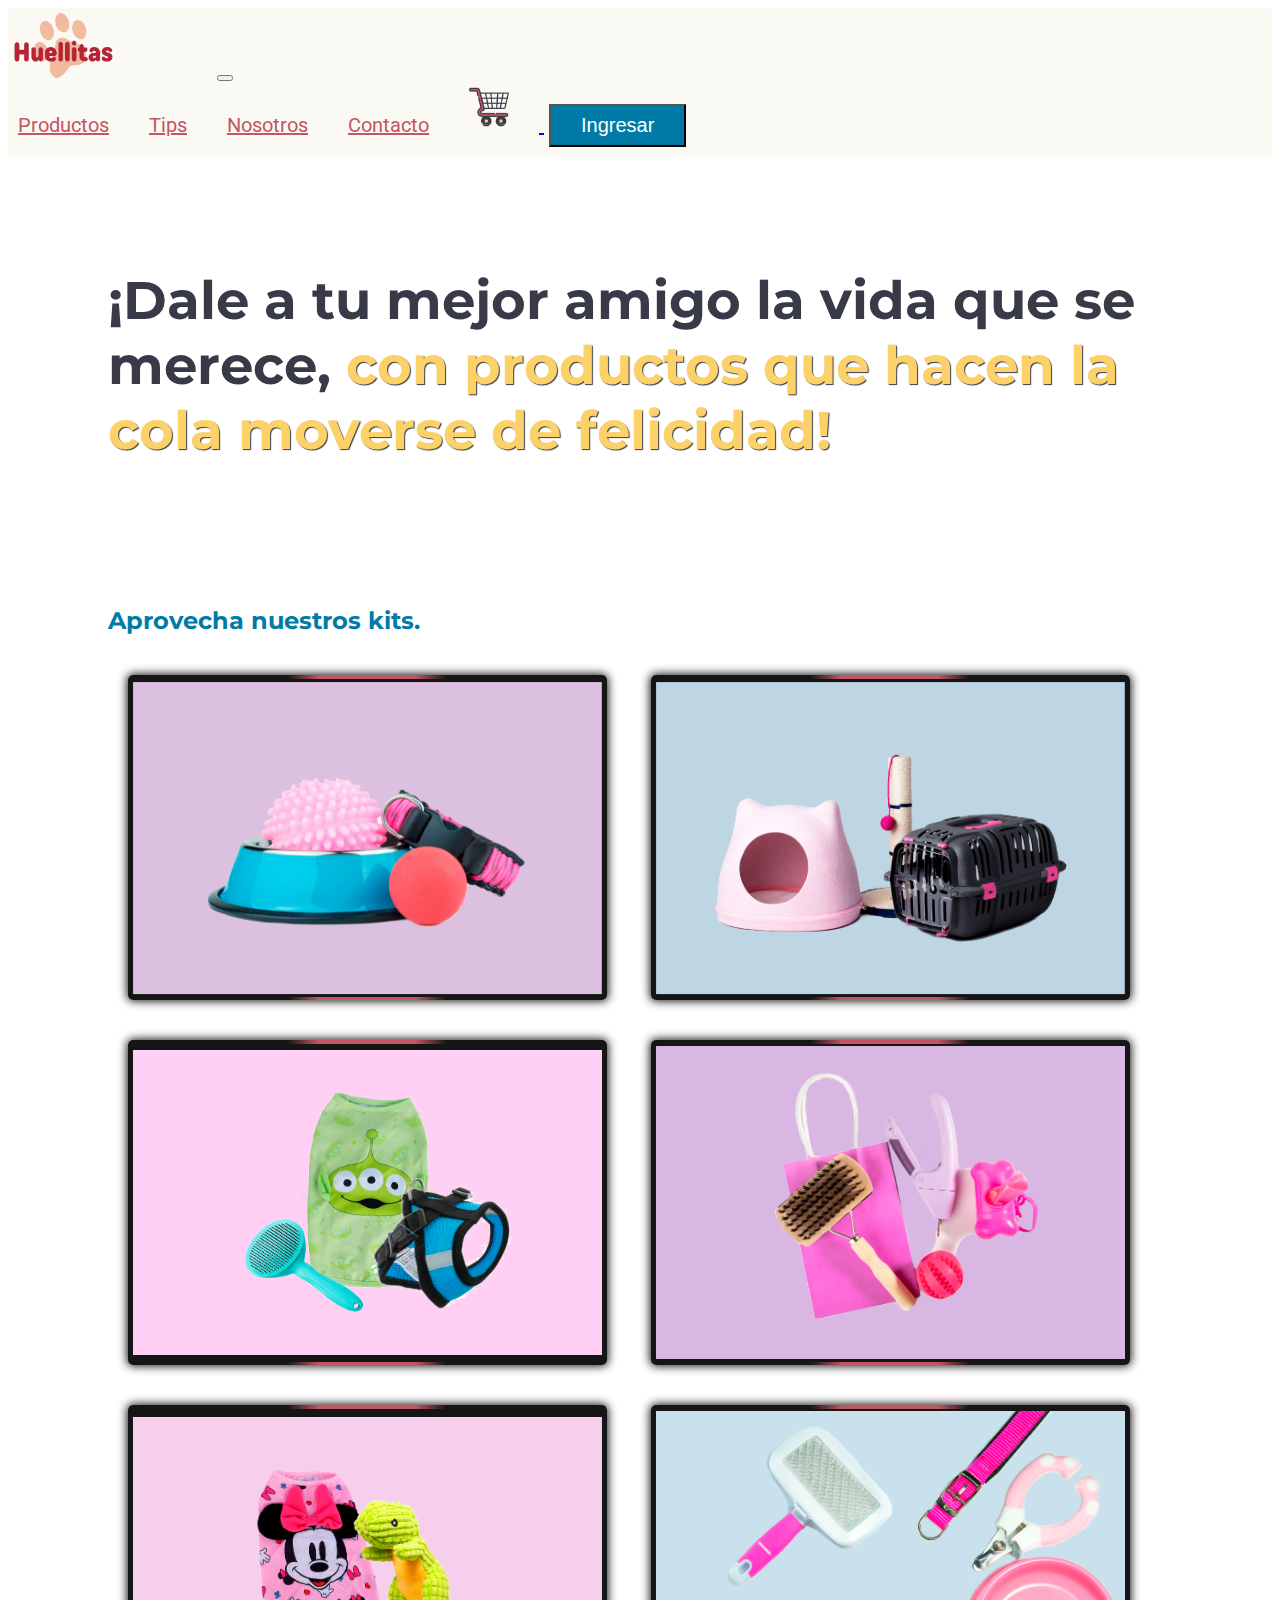
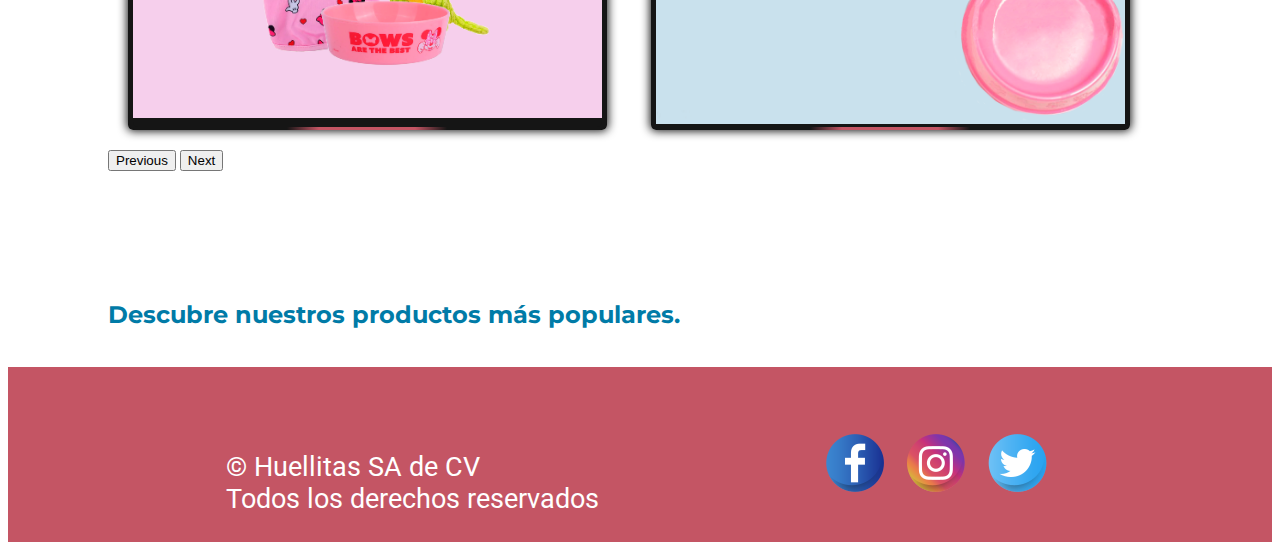
==== index.html @ bb764311 "Merge branch 'develop' of github.com:balcaraza/Huellitas-PI into develop" ====
<!DOCTYPE html>
<html lang="en">
  <head>
    <!--Meta general -->
    <meta charset="UTF-8" />
    <meta name="viewport" content="width=device-width, initial-scale=1.0" />
    <!--Fuentes Generales -->
    <link rel="preconnect" href="https://fonts.googleapis.com" />
    <link rel="preconnect" href="https://fonts.gstatic.com" crossorigin />
    <link href="https://fonts.googleapis.com/css2?family=Roboto&display=swap" rel="stylesheet" />
    <link rel="preconnect" href="https://fonts.googleapis.com" />
    <link rel="preconnect" href="https://fonts.gstatic.com" crossorigin />
    <link
      href="https://fonts.googleapis.com/css2?family=Montserrat:ital,wght@0,100..900;1,100..900&family=Roboto:wght@400;700;900&display=swap"
      rel="stylesheet"
    />
    <!--Estilos generales-->
    <link rel="stylesheet" href="css/styles.css" />   
    <link rel="stylesheet" href="css/principal.css" />   

    <!--Bootstrap-->
    <link
      href="https://cdn.jsdelivr.net/npm/bootstrap@5.3.2/dist/css/bootstrap.min.css"
      rel="stylesheet"
      integrity="sha384-T3c6CoIi6uLrA9TneNEoa7RxnatzjcDSCmG1MXxSR1GAsXEV/Dwwykc2MPK8M2HN"
      crossorigin="anonymous"
    />
    <!--Recursos Especificos-->
    <link rel="shortcut icon" href="./src/img/huellitasIcon.png" type="image/x-icon">

    <title>Home</title>
  </head>
  <body>
    <nav class="navbar navbar-expand-xl">
      <div class="container">
        <a href="index.html"><img src="src/img/LogoHuellitas.png" alt="Logo Huellitas" /></a>
        <!--Imagen del logo de la pagina web Huellitas-->

        <!-- Boton para que el menu sea desplegable al momento de ser responsiva, entre 320px(Mobile) a 768px(Tablet) -->
        <button
          class="navbar-toggler navbar-toggler-menu"
          type="button"
          data-bs-toggle="collapse"
          data-bs-target="#navbarNavAltMarkup"
          aria-controls="navbarNavAltMarkup"
          aria-expanded="false"
          aria-label="Toggle navigation"
        >
          <span class="navbar-toggler-icon"></span>
        </button>
        <div class="collapse navbar-collapse" id="navbarNavAltMarkup">
          <div class="navbar-nav">
            <a class="nav-link" href="catalogo.html" >Productos</a>
            <a class="nav-link" href="tipsRapidos.html" >Tips</a>
            <a class="nav-link" href="acercaNosotros.html" >Nosotros</a>
            <a class="nav-link" href="contacto.html">Contacto</a>
            <a href="compra.html" >
              <img class="nav-img" src="src/img/CarritoCompras.png" alt="Carrito Compras" />
              <!--Imagen carrito de compras-->
            </a>
            <!--Boton para ingresar a la cuenta del usuario-->
            <a href="registro.html"  rel="noopener noreferrer">
              <button type="button" class="btn btn-lg btn-c" >Ingresar</button>
            </a>
          </div>
        </div>
      </div>
    </nav>
     <main>
    <div class="espacio">
      <h2 class="encabezado negro">¡Dale a tu mejor amigo la vida que se merece, <span class="amarillo">con productos que hacen la cola moverse de felicidad!</span></h2>
    </div>
      <h5 class="azul">Aprovecha nuestros kits.</h5>
   
    <div id="carouselExampleFade" class="carousel slide carousel-fade">
      <div class="carousel-inner">
        <div class="carousel-item active text-center">
          <div class="cardKit">
            <div class="contenido">
              <div class="back">
                <div class="back-content">
                  <img src="src/img/Kits/kits01.png" alt="...">
                </div>
              </div>
              <div class="front">
                <div class="img">     <!-- Para los circulos flotantes -->
                  <div class="circle"></div>
                  <div class="circle" id="right"></div>
                  <div class="circle" id="bottom"></div>
                </div>
                <div class="front-content">
                  <small class="badge">Kit PetPaseador</small>
                  <div class="description">
                    <div class="title">                     
                      <p class="title">
                        <strong>Contiene:</strong>
                        <ol style="text-align: left;">
                          <li>Sartén para comida o agua.</li>
                          <li>Correa rosa.</li>
                          <li>Dos Pelotas.</li>
                        </ol>
                        <strong>$200</strong>
                        <img class="botonKit" src="src/img/CarritoCompras.png" width="25px" height="20px" alt="..." style="float: right;">
                        <img class="botonKit" src="src/img/corazon button.png" width="20px" height="20px" alt="..." style="float: right;">
                    </div>              
                  </div>
                </div>
              </div>
            </div>
          </div>
          <div class="cardKit">
            <div class="contenido">
              <div class="back">
                <div class="back-content">
                  <img src="src/img/Kits/kits02.png" alt="...">
                </div>
              </div>
              <div class="front">
                <div class="img">     <!-- Para los circulos flotantes -->
                  <div class="circle"></div>
                  <div class="circle" id="right"></div>
                  <div class="circle" id="bottom"></div>
                </div>
                <div class="front-content">
                  <small class="badge">Kit PrimerMichi</small>
                  <div class="description">
                    <div class="title">                     
                      <p class="title">
                        <strong>Contiene:</strong>
                        <ol style="text-align: left;">
                          <li>Arenero.</li>
                          <li>Rascador.</li>
                          <li>Jaula transportadora (Kennel).</li>
                        </ol>
                        <strong>$350</strong>
                        <img class="botonKit" src="src/img/CarritoCompras.png" width="25px" height="20px" alt="..." style="float: right;">
                        <img class="botonKit" src="src/img/corazon button.png" width="20px" height="20px" alt="..." style="float: right;">
                    </div>              
                  </div>
                </div>
              </div>
            </div>
          </div>
        </div>
        <div class="carousel-item text-center">
          <div class="cardKit">
            <div class="contenido">
              <div class="back">
                <div class="back-content">
                  <img src="src/img/Kits/kits03.png" alt="...">
                </div>
              </div>
              <div class="front">
                <div class="img">     <!-- Para los circulos flotantes -->
                  <div class="circle"></div>
                  <div class="circle" id="right"></div>
                  <div class="circle" id="bottom"></div>
                </div>
                <div class="front-content">
                  <small class="badge">Kit Fashion</small>
                  <div class="description">
                    <div class="title"> 
                        <strong>Contiene:</strong>
                        <ol style="text-align: left;">
                          <li>Un suéter de Toy Story.</li>
                          <li>Una pechera.</li>
                          <li>Un cepillo.</li>
                        </ol>
                        <strong>$150</strong>
                        <img  class="botonKit" src="src/img/CarritoCompras.png"  width="25px" height="20px" alt="..." style="float: right;">
                        <img  class="botonKit"src="src/img/corazon button.png" width="20px" height="20px" alt="..." style="float: right;">
                    </div>              
                  </div>
                </div>
              </div>
            </div>
          </div>
          <div class="cardKit">
            <div class="contenido">
              <div class="back">
                <div class="back-content">
                  <img src="src/img/Kits/kits04.png" alt="...">
                </div>
              </div>
              <div class="front">
                <div class="img">     <!-- Para los circulos flotantes -->
                  <div class="circle"></div>
                  <div class="circle" id="right"></div>
                  <div class="circle" id="bottom"></div>
                </div>
                <div class="front-content">
                  <small class="badge">Kit PetCare</small>
                  <div class="description">
                    <div class="title"> 
                        <strong>Contiene:</strong>
                        <ol style="text-align: left;">
                          <li>Cepillo.</li>
                          <li>Corta garras.</li>
                          <li>Pelota.</li>
                          <li>Bolsas.</li>
                        </ol>
                        <strong>$250</strong>
                        <img  class="botonKit" src="src/img/CarritoCompras.png"  width="25px" height="20px" alt="..." style="float: right;">
                        <img  class="botonKit"src="src/img/corazon button.png" width="20px" height="20px" alt="..." style="float: right;">
                    </div>              
                  </div>
                </div>
              </div>
            </div>
          </div>
        </div>
        <div class="carousel-item text-center">
          <div class="cardKit">
            <div class="contenido">
              <div class="back">
                <div class="back-content">
                  <img src="src/img/Kits/kits05.png" alt="...">
                </div>
              </div>
              <div class="front">
                <div class="img">     <!-- Para los circulos flotantes -->
                  <div class="circle"></div>
                  <div class="circle" id="right"></div>
                  <div class="circle" id="bottom"></div>
                </div>
                <div class="front-content">
                  <small class="badge">Kit PetCute</small>
                  <div class="description">
                    <div class="title"> 
                        <strong>Contiene:</strong>
                        <ol style="text-align: left;">
                          <li>Sartén para comida o agua.</li>
                          <li>Suéter rosa de Mimi.</li>
                          <li>Peluche de dinosaurio.</li>
                        </ol>
                        <strong>$150</strong>
                        <img  class="botonKit" src="src/img/CarritoCompras.png"  width="25px" height="20px" alt="..." style="float: right;">
                        <img  class="botonKit"src="src/img/corazon button.png" width="20px" height="20px" alt="..." style="float: right;">
                    </div>              
                  </div>
                </div>
              </div>
            </div>
          </div>
          <div class="cardKit">
            <div class="contenido">
              <div class="back">
                <div class="back-content">
                  <img src="src/img/Kits/kits06.png" alt="...">
                </div>
              </div>
              <div class="front">
                <div class="img">     <!-- Para los circulos flotantes -->
                  <div class="circle"></div>
                  <div class="circle" id="right"></div>
                  <div class="circle" id="bottom"></div>
                </div>
                <div class="front-content">
                  <small class="badge">Kit Pink</small>
                  <div class="description">
                    <div class="title"> 
                        <strong>Contiene:</strong>
                        <ol style="text-align: left;">
                          <li>Cepillo.</li>
                          <li>Correa rosa.</li>
                          <li>Sartén para comida o agua.</li>
                          <li>Corta garras.</li>
                        </ol>
                        <strong>$250</strong>
                        <img  class="botonKit" src="src/img/CarritoCompras.png"  width="25px" height="20px" alt="..." style="float: right;">
                        <img  class="botonKit"src="src/img/corazon button.png" width="20px" height="20px" alt="..." style="float: right;">
                    </div>              
                  </div>
                </div>
              </div>
            </div>
          </div>
        </div>
      </div>
      <button class="carousel-control-prev" type="button" data-bs-target="#carouselExampleFade" data-bs-slide="prev">
        <span class="carousel-control-prev-icon" aria-hidden="true" style="background-image: url(/src/img/flechaIzq.png)"></span>
        <span class="visually-hidden" >Previous</span>
      </button>
      <button class="carousel-control-next" type="button" data-bs-target="#carouselExampleFade" data-bs-slide="next">
        <span class="carousel-control-next-icon" aria-hidden="true" style="background-image: url(/src/img/flechaDer.png)"></span>
        <span class="visually-hidden">Next</span>
      </button>
    </div>
    
    <h5 class="azul"> <br/>Descubre nuestros productos más populares.</h5>
   
    </main class="container">
    <!--footer-->
    <br>
    <footer>
        <div class="col-md-4 d-flex align-items-center mt-10" ><!--resolucion-->
          <p style="color: white;"> <br/> © Huellitas SA de CV <br/>
          Todos los derechos reservados <br/></p>
        </div>
        <div class="col-md-4 d-flex justify-content-space" id="foterImags">
          <a href="#"><img src="src/img/facebook.png" alt="facebook" /></a>
          <a href="#"><img src="src/img/instagram.png" alt="instagram" /></a>
          <a href="#"><img src="src/img/twitter.png" alt="twitter" /></a>
        </div>
    </footer>
    <!--footer-->
    <!--Script bootstrap-->
    <script
      src="https://cdn.jsdelivr.net/npm/bootstrap@5.3.2/dist/js/bootstrap.bundle.min.js"
      integrity="sha384-C6RzsynM9kWDrMNeT87bh95OGNyZPhcTNXj1NW7RuBCsyN/o0jlpcV8Qyq46cDfL"
      crossorigin="anonymous"
    ></script>
    <!--Script Custom-->
    <!-- <script src="js/main.js"></script> -->
  </body>
</html>
---- css/styles.css ----
/*navbar general*/
nav{  
    padding: 10px ;
    background-color: #fAf9f3;
}
/*navbar con enlace a otras paginas*/
.navbar-nav, .nav-link {
    margin-right: 55px; /* Márgenes a la derecha de cada enlace */
    color: #C45564;
    font-size: 20px;
    font-family: 'Roboto', sans-serif;
    
}
/*navbar con imagen del logo de Huellitas*/
nav img{
    margin-right: 150px;
    height: 75px;
    width: 115px;
}
/*navbar imagen del carrito de compras*/
.nav-img{
    margin-right: 55px;
    height: 50px;
    width: 50px;
}
/*navbar imagen del carrito de compras para hacerlo interactivo con el mouse*/
.nav-img:hover{
    transform: scale(1.1);
    /* cursor: url("../src/img/pataNegro2.png"), auto; */
}
/*Cambio de color del button o de mi boton*/
.navbar .btn-c, .carousel .linkedin{
    background-color: #007BA7 ;
    color: white;
    padding: 10px 40px;
}
/* Agrega un estilo al botón cuando el mouse está sobre él */
.navbar .btn-c:hover, .carousel .linkedin:hover{
    background-color: #007BA7;
    opacity: 0.7;
    color: white;
    transform: scale(1.1);
    /* cursor: url("../src/img/pataNegro2.png"), auto; */
}
/*Clases para encabezados y textos*/
.encabezado{
    font-family: "Montserrat", sans-serif;
    font-style: normal;
    font-weight: 700;
    font-optical-sizing: auto;
    font-size: 40pt;
    margin-top: 56px
}
.titular{
    font-family: 'Roboto',sans-serif;
    font-style: normal;
    font-weight: bold;
    font-optical-sizing: auto;
}
.parrafo{
    font-family: "Roboto",sans-serif;
    font-style: normal;
    font-weight: 400;
    font-optical-sizing: auto;
}
/*Colores para encabezados y textos*/
.amarillo{
    display:inline;
    color: #FCD168;
    Text-shadow: 0.5px 0.5px 1px #383B47;
    /* padding-top: 20px;
    margin-top: 10px; */
    /* color:#FCD168;
    text-shadow: 0.5px 0.5px 1px #383B47 ;
    display:inline; */

}
.negro{
    color:#383B47;
    margin-top: 10px;
    display: inline-block;
}
.espacio, h5{
    margin-top: 20px;
    margin-bottom: 20px;
    padding-top: 80px;
}

.linkedin{
    margin: 5px;
}

/* Estilos específicos para Laptop L (máximo ancho de 1440px) */
@media (max-width: 1440px) {
    /*navbar con imagen del logo de Huellitas*/
    nav img {
        margin-right: 200px;
        height: 65px;
        width: 100px;
    }
    /*navbar con enlace a otras paginas*/
    .navbar-nav .nav-link {
        margin: 5px;
        margin-right: 55px;
        font-size: 20px; 
    }
    /*navbar general*/
    nav {
        padding: 5px;
    }
    /*navbar imagen del carrito de compras*/
    .nav-img{
        margin: 5px;
        margin-right: 55px;  
        height: 40px;
        width: 40px; 
    }
    /* Boton ingresar de mi navbar */
    .navbar .btn-c{
        margin: 5px;
        padding: 8px 30px;
        font-size: 20px;
    }

}
@media (max-width: 1400px) {
    /*navbar con imagen del logo de Huellitas*/
    nav img {
        margin-right: 100px;
        height: 65px;
        width: 100px;
    }
    /*navbar con enlace a otras paginas*/
    .navbar-nav .nav-link {
        margin: 5px;
        margin-right: 30px;
        font-size: 20px; 
    }
    /*navbar general*/
    nav {
        padding: 5px;
    }
    /*navbar imagen del carrito de compras*/
    .nav-img{
        margin: 5px;
        margin-right: 30px;  
        height: 40px;
        width: 40px; 
    }
    /* Boton ingresar de mi navbar */
    .navbar .btn-c{
        margin: 5px;
        padding: 8px 30px;
        font-size: 20px;
    }

}
/* Estilos específicos para Laptop (máximo ancho de 1024px) */
@media (max-width: 1024px) {
    /*navbar con imagen del logo de Huellitas*/
    nav img {
        margin-right: 55px;
        height: 65px;
        width: 100px;
    }
    /*navbar con enlace a otras paginas*/
    .navbar-nav .nav-link {
        margin-right: 30px;
        font-size: 18px; 
    }
    /*navbar general*/
    nav {
        padding: 10px;
    }
    /*navbar imagen del carrito de compras*/
    .nav-img{
        margin: 5px;
        margin-right: 35px;
        height: 32px;
        width: 32px;   
    }
    /* Boton ingresar de mi navbar */
    .navbar .btn-c{
        margin: 5px;
        padding: 5px 30px;
        font-size: 18px;
    }

}


/*estilos especificos para el footer*/
/*
body{
    display:grid;
    min-height: 100vh;una parte de viewport equivalente a 100(pantalla)
    grid-template-rows: auto 1fr auto;tamaño de linea 
    de los rows 1 fraccion, con relacion a las demas
    margin-top: 50px; alto
  } */

footer{
    padding-top: 25px;
    align-items: center;
    display: flex;
    flex-wrap: wrap;/*aplilamiento*/
    justify-content: space-evenly;/*separa el contenido*/
    width: 100%;/*ancho 100 del dispositivo*/
    background-color:#C45564; 
    font-family: 'Roboto', sans-serif;
    font-size: 20pt;  
    justify-content: space-evenly;/*especifico para los div del footer*/
    /*position: fixed;*/
    /* bottom: 0;*/
}
footer .d-flex img{/*separacion entre imagenes*/
    margin: 5px;
}
---- css/principal.css ----
main {
    /* margenes para desktop */
    padding-left: 100px;
    padding-right: 100px;
}
/*Titulo y subtitulo */
/* .amarillo{
    color: #FCD168;
    text-align: center;
    Text-shadow: 0.5px 0.5px 1px #383B47;
    
}
.negro{
    color: #383B47;
    text-align: center;
} */

.azul{
    font-family: "Montserrat", sans-serif;
    font-weight: bold;
    color: #007BA7;
    text-align: left;
    font-size: 24px; 
}
/*Tarjetas y carrusel de kits*/

.cardKit {
    /* Cambia a bloque para que se muestren verticalmente */
    display: inline-flex;
    margin: 20px;
    overflow: visible;
    width: 45%;
    height: 325px;
  }
  
  .contenido{
    width: 100%;
    height: 100%;
    transform-style: preserve-3d;
    transition: transform 300ms;
    box-shadow: 0px 0px 10px 1px #000000ee;
    border-radius: 5px;
  }
  .front, .back {
    background-color: #151515;
    position: absolute;
    width: 100%;
    height: 100%;
    backface-visibility: hidden;
    -webkit-backface-visibility: hidden;
    border-radius: 5px;
    overflow: hidden;
  }
  
  .back {
    width: 100%;
    height: 100%;
    justify-content: center;
    display: flex;
    align-items: center;
    overflow: hidden;
  }
  .back img {
    max-width: 100%;
    max-height: 100%;
    display: block;
    margin: auto; /* Esto es opcional, para centrar la imagen */
    z-index: 1;
  }
  .back::before {
    position: absolute;
    content: ' ';
    display: block;
    width: 160px;
    height: 160%;
    background: linear-gradient(90deg, transparent,  #C45564, #C45564, #C45564, #C45564, transparent);
    animation: rotation_481 5000ms infinite linear;
  }
  
  .back-content {
    position: absolute;
    width: 98%;
    height: 98%;
    background-color: #151515;
    border-radius: 5px;
    color: white;
    display: flex;
    flex-direction: column;
    justify-content: center;
    align-items: center;
    gap: 30px;
  }
  
  .cardKit:hover .contenido {
    transform: rotateY(180deg);
  }
  
  @keyframes rotation_481 {
    0% {
      transform: rotateZ(0deg);
    }
  
    0% {
      transform: rotateZ(360deg);
    }
  }
  
  .front {
    transform: rotateY(180deg);
    color: white;
  }
  
  .front .front-content {
    position: absolute;
    width: 100%;
    height: 100%;
    padding: 10px;
    display: flex;
    flex-direction: column;
    justify-content: space-between;
  }
  
  .front-content .badge {
    background-color: #00000055;
    font-family: "Montserrat", sans-serif;
    font-size: 20px;
    padding: 2px 10px;
    border-radius: 10px;
    backdrop-filter: blur(2px);
    width: fit-content;
  }
  
  .description {
    box-shadow: 0px 0px 10px 5px #f5009755;
    width: 100%;
    padding: 10px;
    background-color: #00000055;
    backdrop-filter: blur(5px);
    border-radius: 5px;
  }
  
  .title strong  {
    font-size: 11px;
    max-width: 100%;
    font-family: 'Roboto',sans-serif;
    font-size: 20px;
    display: flex;
  
  }
  
  .title li {
    font-family: 'Roboto',sans-serif;
    font-size: 18px;
    
  }
  .front .img {
    position: absolute;
    width: 100%;
    height: 100%;
    object-fit: cover;
    object-position: center;
  }
  
  .circle {
    width: 90px;
    height: 90px;
    border-radius: 50%;
    background-color: #c5386e;
    position: relative;
    filter: blur(15px);
    animation: floating 2600ms infinite linear;
  }
  
  #bottom {
    background-color: #66fff7;
    left: calc(80% - 75px); 
    top: calc(50% - 75px);
    width: 150px;
    height: 150px;
    animation-delay: -800ms;
  }
  
  #right {
    background-color: #b922ff;
    left: 160px;
    top: -80px;
    width: 30px;
    height: 30px;
    animation-delay: -1800ms;
  }
  
  @keyframes floating {
    0% {
      transform: translateY(0px);
    }
  
    50% {
      transform: translateY(100px);
    }
  
    100% {
      transform: translateY(0px);
    }
  }
  


/* Card de catálogo - Cambiar el tamaño de toda la card */
.card{
    margin: 15px;
    width: 15rem; /*Tamaño de mi card*/
    transition: transform 0.3s ease-in-out;
}
.img-carrito{
    width: 25px;
    margin-bottom: 10px;
    flex-direction: row;
    
}
/* Card - Boton para agregar a favoritos */
.button-favorite{
    border:#383B47;
    background-color: transparent;
    font-size: 25px;
    padding-left: 15px;
}
/* Card - Cambiar la posicion del precio */
.card-precio{
    text-align: right;
    margin-top: auto;
    font-family: "Montserrat", sans-serif;
    font-weight: bold;   
}
/* Card - Modificar todo lo que se encuentre dentro de la card */
.card-body {
    display: flex;
    flex-direction: column;
    padding: 15px;
    font-family: "Montserrat", sans-serif;
}


.tarjetas{
    display:flex;
    justify-content: space-evenly;
}
/*Vista de dispositivos mas pequeños de 768px*/
@media (max-width: 768px) {
    /* margenes para dispositivos móviles */
    main {
        padding-left: 20px;
        padding-right: 20px;
    }
  .negro,.amarillo{
    font-size: 30px;  
  }
  /*Diseño de carrusel y cards de kits para cel*/
  .cardKit {
    display: inline-flex;
    margin: 20px;
    overflow: visible;
    width: 80%;
    height: 200px;
  }
  .title strong {
    font-family: 'Roboto',sans-serif;
    font-size: 14px;
    
  }
  .title li {
    font-family: 'Roboto',sans-serif;
    font-size: 12px;
    
  }
  .front-content .badge{
    font-size: 16px;
  }
 .botonKit{
    width: 15px;
    height: 15px;
 }
}
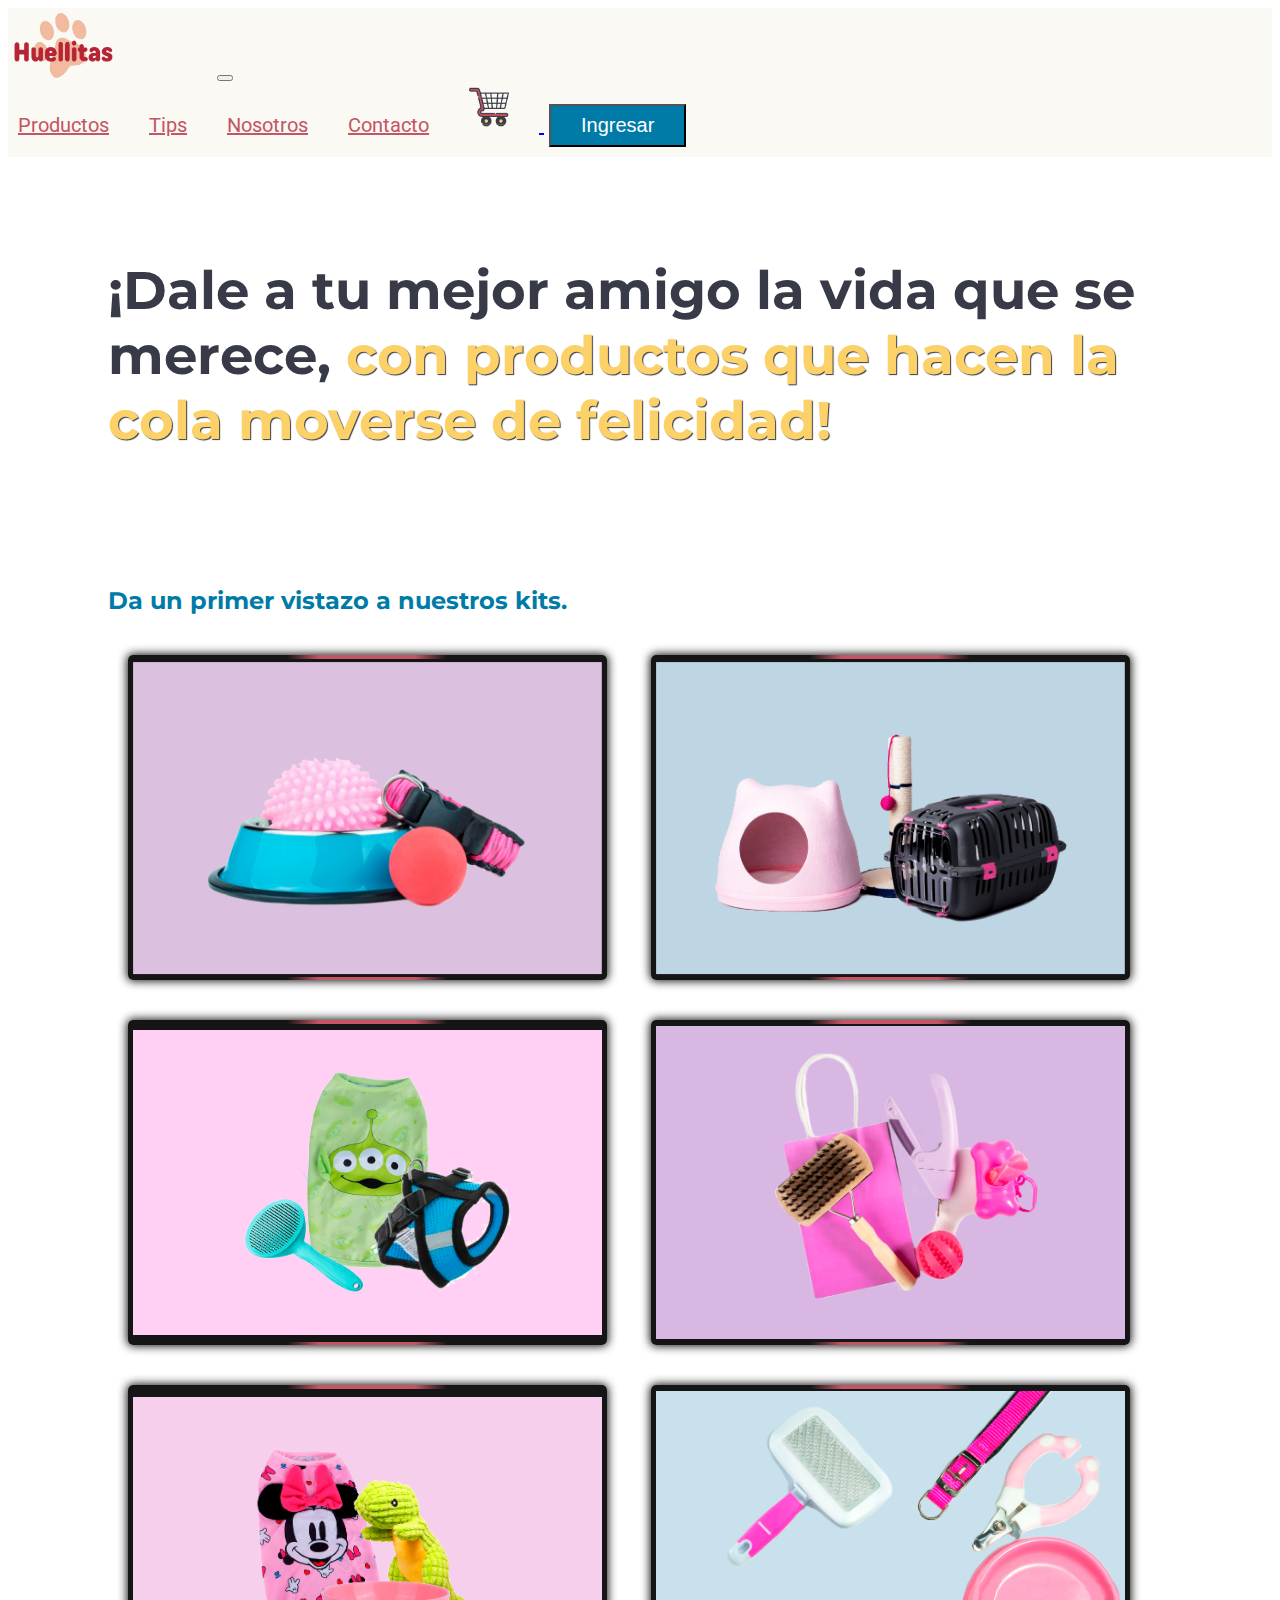
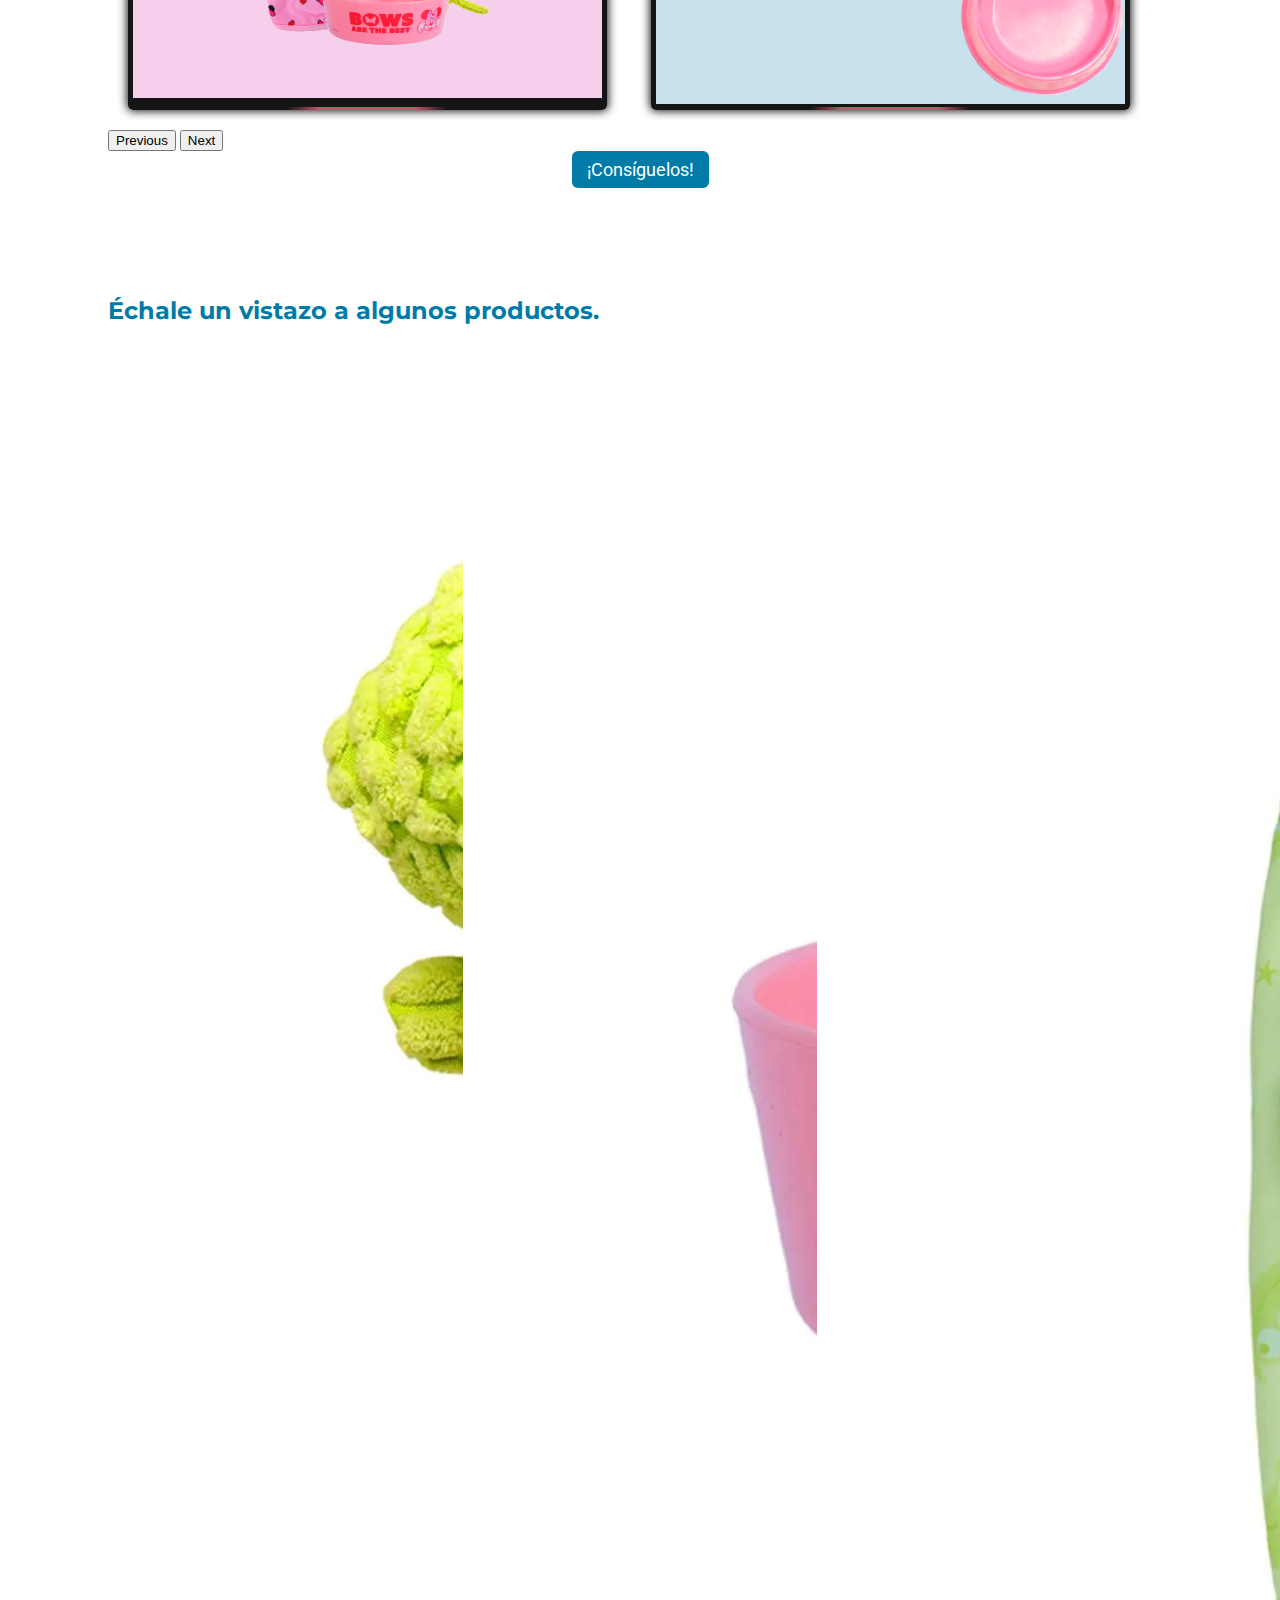
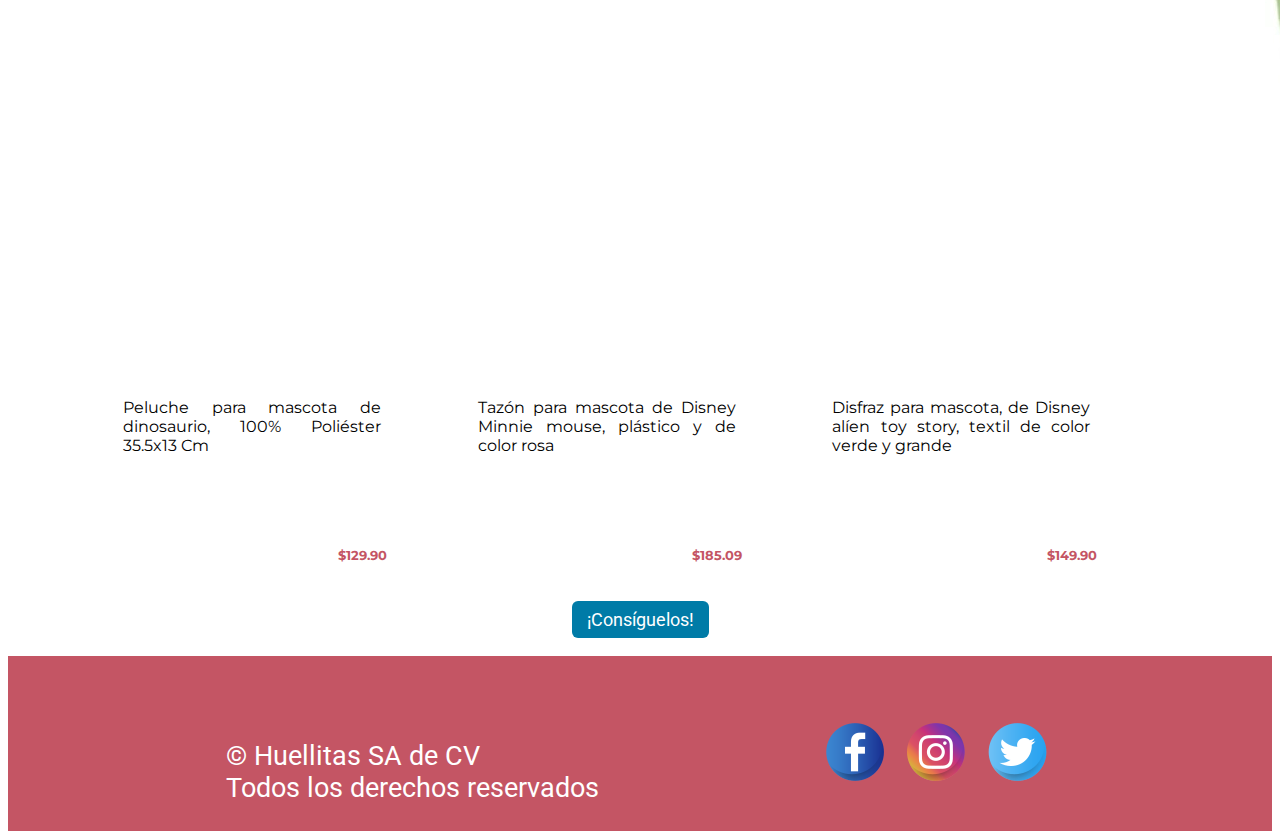
==== commit 5b69bff8: "Se agregaron los botones de redireccion y se quito la posibilidad de compra en la pagina de inicio" ====
--- a/index.html
+++ b/index.html
@@ -70,7 +70,7 @@
     <div class="espacio">
       <h2 class="encabezado negro">¡Dale a tu mejor amigo la vida que se merece, <span class="amarillo">con productos que hacen la cola moverse de felicidad!</span></h2>
     </div>
-      <h5 class="azul">Aprovecha nuestros kits.</h5>
+      <h5 class="azul">Da un primer vistazo a nuestros kits.</h5>
    
     <div id="carouselExampleFade" class="carousel slide carousel-fade">
       <div class="carousel-inner">
@@ -100,8 +100,6 @@
                           <li>Dos Pelotas.</li>
                         </ol>
                         <strong>$200</strong>
-                        <img class="botonKit" src="src/img/CarritoCompras.png" width="25px" height="20px" alt="..." style="float: right;">
-                        <img class="botonKit" src="src/img/corazon button.png" width="20px" height="20px" alt="..." style="float: right;">
                     </div>              
                   </div>
                 </div>
@@ -133,8 +131,6 @@
                           <li>Jaula transportadora (Kennel).</li>
                         </ol>
                         <strong>$350</strong>
-                        <img class="botonKit" src="src/img/CarritoCompras.png" width="25px" height="20px" alt="..." style="float: right;">
-                        <img class="botonKit" src="src/img/corazon button.png" width="20px" height="20px" alt="..." style="float: right;">
                     </div>              
                   </div>
                 </div>
@@ -167,8 +163,6 @@
                           <li>Un cepillo.</li>
                         </ol>
                         <strong>$150</strong>
-                        <img  class="botonKit" src="src/img/CarritoCompras.png"  width="25px" height="20px" alt="..." style="float: right;">
-                        <img  class="botonKit"src="src/img/corazon button.png" width="20px" height="20px" alt="..." style="float: right;">
                     </div>              
                   </div>
                 </div>
@@ -200,8 +194,6 @@
                           <li>Bolsas.</li>
                         </ol>
                         <strong>$250</strong>
-                        <img  class="botonKit" src="src/img/CarritoCompras.png"  width="25px" height="20px" alt="..." style="float: right;">
-                        <img  class="botonKit"src="src/img/corazon button.png" width="20px" height="20px" alt="..." style="float: right;">
                     </div>              
                   </div>
                 </div>
@@ -233,9 +225,7 @@
                           <li>Suéter rosa de Mimi.</li>
                           <li>Peluche de dinosaurio.</li>
                         </ol>
-                        <strong>$150</strong>
-                        <img  class="botonKit" src="src/img/CarritoCompras.png"  width="25px" height="20px" alt="..." style="float: right;">
-                        <img  class="botonKit"src="src/img/corazon button.png" width="20px" height="20px" alt="..." style="float: right;">
+                        <strong>$150</strong>   
                     </div>              
                   </div>
                 </div>
@@ -267,8 +257,6 @@
                           <li>Corta garras.</li>
                         </ol>
                         <strong>$250</strong>
-                        <img  class="botonKit" src="src/img/CarritoCompras.png"  width="25px" height="20px" alt="..." style="float: right;">
-                        <img  class="botonKit"src="src/img/corazon button.png" width="20px" height="20px" alt="..." style="float: right;">
                     </div>              
                   </div>
                 </div>
@@ -285,10 +273,40 @@
         <span class="carousel-control-next-icon" aria-hidden="true" style="background-image: url(/src/img/flechaDer.png)"></span>
         <span class="visually-hidden">Next</span>
       </button>
+      <br>
     </div>
-    
-    <h5 class="azul"> <br/>Descubre nuestros productos más populares.</h5>
-   
+    <div class="btnconseguir">
+    <a href="catalogo.html"><button class="Consiguelos">¡Consíguelos!</button></a>
+    </div>
+    <br>
+    <h5 class="azul">Échale un vistazo a algunos productos.</h5>
+    <br>
+    <article>
+      <div class="card" style="width: 18rem;">
+        <img class="card-img-top" src="src/img/Productos/PelucheDinosaurio.jpg" alt="Card image cap">
+        <div class="card-body">
+          <p class="card-text">Peluche para mascota de dinosaurio, 100% Poliéster 35.5x13 Cm</p>
+        </div>
+        <h5 class="card-precio">$129.90</h5>
+      </div>
+      <div class="card" style="width: 18rem;">
+        <img class="card-img-top" src="src/img/Productos/TazonRosa.jpg" alt="Card image cap">
+        <div class="card-body">
+          <p class="card-text">Tazón para mascota de Disney Minnie mouse, plástico y de color rosa</p>
+        </div>
+        <h5 class="card-precio">$185.09</h5>
+      </div>
+      <div class="card" style="width: 18rem;">
+        <img class="card-img-top" src="src/img/Productos/DisfrazLaGarra.jpg" alt="Card image cap">
+        <div class="card-body">
+          <p class="card-text">Disfraz para mascota, de Disney alíen toy story, textil de color verde y grande</p>
+        </div>
+        <h5 class="card-precio">$149.90</h5>
+      </div>
+    </article>
+  </div>
+<br>
+  <div class="btnconseguir"> <a href="catalogo.html"><button class="Consiguelos">¡Consíguelos!</button></a> </div>
     </main class="container">
     <!--footer-->
     <br>
--- a/css/styles.css
+++ b/css/styles.css
@@ -82,9 +82,8 @@
     display: inline-block;
 }
 .espacio, h5{
-    margin-top: 20px;
+    margin-top: 90px;
     margin-bottom: 20px;
-    padding-top: 80px;
 }
 
 .linkedin{
--- a/css/principal.css
+++ b/css/principal.css
@@ -1,283 +1,306 @@
 main {
-    /* margenes para desktop */
-    padding-left: 100px;
-    padding-right: 100px;
+  /* margenes para desktop */
+  padding-left: 100px;
+  padding-right: 100px;
 }
 /*Titulo y subtitulo */
 /* .amarillo{
-    color: #FCD168;
-    text-align: center;
-    Text-shadow: 0.5px 0.5px 1px #383B47;
+  color: #FCD168;
+  text-align: center;
+  Text-shadow: 0.5px 0.5px 1px #383B47;
+  
+}
+.negro{
+  color: #383B47;
+  text-align: center;
+} */
+
+.azul{
+  font-family: "Montserrat", sans-serif;
+  font-weight: bold;
+  color: #007BA7;
+  text-align: left;
+  font-size: 24px; 
+}
+/*Tarjetas y carrusel de kits*/
+
+.cardKit {
+  /* Cambia a bloque para que se muestren verticalmente */
+  display: inline-flex;
+  margin: 20px;
+  overflow: visible;
+  width: 45%;
+  height: 325px;
+}
+
+.contenido{
+  width: 100%;
+  height: 100%;
+  transform-style: preserve-3d;
+  transition: transform 300ms;
+  box-shadow: 0px 0px 10px 1px #000000ee;
+  border-radius: 5px;
+}
+.front, .back {
+  background-color: #151515;
+  position: absolute;
+  width: 100%;
+  height: 100%;
+  backface-visibility: hidden;
+  -webkit-backface-visibility: hidden;
+  border-radius: 5px;
+  overflow: hidden;
+}
+
+.back {
+  width: 100%;
+  height: 100%;
+  justify-content: center;
+  display: flex;
+  align-items: center;
+  overflow: hidden;
+}
+.back img {
+  max-width: 100%;
+  max-height: 100%;
+  display: block;
+  margin: auto; /* Esto es opcional, para centrar la imagen */
+  z-index: 1;
+}
+.back::before {
+  position: absolute;
+  content: ' ';
+  display: block;
+  width: 160px;
+  height: 160%;
+  background: linear-gradient(90deg, transparent,  #C45564, #C45564, #C45564, #C45564, transparent);
+  animation: rotation_481 5000ms infinite linear;
+}
+
+.back-content {
+  position: absolute;
+  width: 98%;
+  height: 98%;
+  background-color: #151515;
+  border-radius: 5px;
+  color: white;
+  display: flex;
+  flex-direction: column;
+  justify-content: center;
+  align-items: center;
+  gap: 30px;
+}
+
+.cardKit:hover .contenido {
+  transform: rotateY(180deg);
+}
+
+@keyframes rotation_481 {
+  0% {
+    transform: rotateZ(0deg);
+  }
+
+  0% {
+    transform: rotateZ(360deg);
+  }
+}
+
+.front {
+  transform: rotateY(180deg);
+  color: white;
+}
+
+.front .front-content {
+  position: absolute;
+  width: 100%;
+  height: 100%;
+  padding: 10px;
+  display: flex;
+  flex-direction: column;
+  justify-content: space-between;
+}
+
+.front-content .badge {
+  background-color: #00000055;
+  font-family: "Montserrat", sans-serif;
+  font-size: 20px;
+  padding: 2px 10px;
+  border-radius: 10px;
+  backdrop-filter: blur(2px);
+  width: fit-content;
+}
+
+.description {
+  box-shadow: 0px 0px 10px 5px #f5009755;
+  width: 100%;
+  padding: 10px;
+  background-color: #00000055;
+  backdrop-filter: blur(5px);
+  border-radius: 5px;
+}
+
+.title strong  {
+  font-size: 11px;
+  max-width: 100%;
+  font-family: 'Roboto',sans-serif;
+  font-size: 20px;
+  display: flex;
+
+}
+
+.title li {
+  font-family: 'Roboto',sans-serif;
+  font-size: 18px;
+  
+}
+.front .img {
+  position: absolute;
+  width: 100%;
+  height: 100%;
+  object-fit: cover;
+  object-position: center;
+}
+
+.circle {
+  width: 90px;
+  height: 90px;
+  border-radius: 50%;
+  background-color: #c5386e;
+  position: relative;
+  filter: blur(15px);
+  animation: floating 2600ms infinite linear;
+}
+
+#bottom {
+  background-color: #66fff7;
+  left: calc(80% - 75px); 
+  top: calc(50% - 75px);
+  width: 150px;
+  height: 150px;
+  animation-delay: -800ms;
+}
+
+#right {
+  background-color: #b922ff;
+  left: 160px;
+  top: -80px;
+  width: 30px;
+  height: 30px;
+  animation-delay: -1800ms;
+}
+
+@keyframes floating {
+  0% {
+    transform: translateY(0px);
+  }
+
+  50% {
+    transform: translateY(100px);
+  }
+
+  100% {
+    transform: translateY(0px);
+  }
+}
+.tarjetas{
+  display:flex;
+  justify-content: space-evenly;
+}
+/*Vista de dispositivos mas pequeños de 768px*/
+@media (max-width: 768px) {
+  /* margenes para dispositivos móviles */
+  main {
+      padding-left: 20px;
+      padding-right: 20px;
+  }
+.negro,.amarillo{
+  font-size: 30px;  
+}
+/*Diseño de carrusel y cards de kits para cel*/
+.cardKit {
+  display: inline-flex;
+  margin: 20px;
+  overflow: visible;
+  width: 80%;
+  height: 200px;
+}
+.title strong {
+  font-family: 'Roboto',sans-serif;
+  font-size: 14px;
+  
+}
+.title li {
+  font-family: 'Roboto',sans-serif;
+  font-size: 12px;
+  
+}
+.front-content .badge{
+  font-size: 16px;
+}
+.botonKit{
+  width: 15px;
+  height: 15px;
+}
+}
+.Consiguelos{
+  background-color: #007BA7 ;
+  color: white;
+  font-size: 18px;
+  border: 0;
+  padding: 8px 15px;
+  border-radius: 6px;
+  font-family: 'Roboto'
+  }
+  .Consiguelos:hover{
+  background-color: #007BA7 ;
+  color: white;
+  padding: 9px 18px;
+  opacity: 0.8;
+  }
+  .btnconseguir{
+  text-align: center;
+  } 
+  article{
     
-}
-.negro{
-    color: #383B47;
-    text-align: center;
-} */
-
-.azul{
-    font-family: "Montserrat", sans-serif;
-    font-weight: bold;
-    color: #007BA7;
-    text-align: left;
-    font-size: 24px; 
-}
-/*Tarjetas y carrusel de kits*/
-
-.cardKit {
-    /* Cambia a bloque para que se muestren verticalmente */
-    display: inline-flex;
-    margin: 20px;
-    overflow: visible;
-    width: 45%;
-    height: 325px;
-  }
-  
-  .contenido{
-    width: 100%;
-    height: 100%;
-    transform-style: preserve-3d;
-    transition: transform 300ms;
-    box-shadow: 0px 0px 10px 1px #000000ee;
-    border-radius: 5px;
-  }
-  .front, .back {
-    background-color: #151515;
-    position: absolute;
-    width: 100%;
-    height: 100%;
-    backface-visibility: hidden;
-    -webkit-backface-visibility: hidden;
-    border-radius: 5px;
-    overflow: hidden;
-  }
-  
-  .back {
-    width: 100%;
-    height: 100%;
-    justify-content: center;
-    display: flex;
-    align-items: center;
-    overflow: hidden;
-  }
-  .back img {
-    max-width: 100%;
-    max-height: 100%;
-    display: block;
-    margin: auto; /* Esto es opcional, para centrar la imagen */
-    z-index: 1;
-  }
-  .back::before {
-    position: absolute;
-    content: ' ';
-    display: block;
-    width: 160px;
-    height: 160%;
-    background: linear-gradient(90deg, transparent,  #C45564, #C45564, #C45564, #C45564, transparent);
-    animation: rotation_481 5000ms infinite linear;
-  }
-  
-  .back-content {
-    position: absolute;
-    width: 98%;
-    height: 98%;
-    background-color: #151515;
-    border-radius: 5px;
-    color: white;
-    display: flex;
-    flex-direction: column;
-    justify-content: center;
-    align-items: center;
-    gap: 30px;
-  }
-  
-  .cardKit:hover .contenido {
-    transform: rotateY(180deg);
-  }
-  
-  @keyframes rotation_481 {
-    0% {
-      transform: rotateZ(0deg);
-    }
-  
-    0% {
-      transform: rotateZ(360deg);
-    }
-  }
-  
-  .front {
-    transform: rotateY(180deg);
-    color: white;
-  }
-  
-  .front .front-content {
-    position: absolute;
-    width: 100%;
-    height: 100%;
-    padding: 10px;
-    display: flex;
-    flex-direction: column;
-    justify-content: space-between;
-  }
-  
-  .front-content .badge {
-    background-color: #00000055;
-    font-family: "Montserrat", sans-serif;
-    font-size: 20px;
-    padding: 2px 10px;
-    border-radius: 10px;
-    backdrop-filter: blur(2px);
-    width: fit-content;
-  }
-  
-  .description {
-    box-shadow: 0px 0px 10px 5px #f5009755;
-    width: 100%;
-    padding: 10px;
-    background-color: #00000055;
-    backdrop-filter: blur(5px);
-    border-radius: 5px;
-  }
-  
-  .title strong  {
-    font-size: 11px;
-    max-width: 100%;
-    font-family: 'Roboto',sans-serif;
-    font-size: 20px;
-    display: flex;
-  
-  }
-  
-  .title li {
-    font-family: 'Roboto',sans-serif;
-    font-size: 18px;
-    
-  }
-  .front .img {
-    position: absolute;
-    width: 100%;
-    height: 100%;
-    object-fit: cover;
-    object-position: center;
-  }
-  
-  .circle {
-    width: 90px;
-    height: 90px;
-    border-radius: 50%;
-    background-color: #c5386e;
-    position: relative;
-    filter: blur(15px);
-    animation: floating 2600ms infinite linear;
-  }
-  
-  #bottom {
-    background-color: #66fff7;
-    left: calc(80% - 75px); 
-    top: calc(50% - 75px);
-    width: 150px;
-    height: 150px;
-    animation-delay: -800ms;
-  }
-  
-  #right {
-    background-color: #b922ff;
-    left: 160px;
-    top: -80px;
-    width: 30px;
-    height: 30px;
-    animation-delay: -1800ms;
-  }
-  
-  @keyframes floating {
-    0% {
-      transform: translateY(0px);
-    }
-  
-    50% {
-      transform: translateY(100px);
-    }
-  
-    100% {
-      transform: translateY(0px);
-    }
-  }
-  
-
-
-/* Card de catálogo - Cambiar el tamaño de toda la card */
-.card{
-    margin: 15px;
-    width: 15rem; /*Tamaño de mi card*/
-    transition: transform 0.3s ease-in-out;
-}
-.img-carrito{
-    width: 25px;
-    margin-bottom: 10px;
-    flex-direction: row;
-    
-}
-/* Card - Boton para agregar a favoritos */
-.button-favorite{
-    border:#383B47;
-    background-color: transparent;
-    font-size: 25px;
-    padding-left: 15px;
-}
-/* Card - Cambiar la posicion del precio */
+    row-gap: 20px;
+    display: grid;
+    grid-template-columns: 1fr 1fr 1fr;
+   
+  }
+    @media (width <1205px){
+      article {
+       grid-template-columns: 1fr 1fr;
+     
+       }
+      }
+      @media (width <426px){
+        article {
+         grid-template-columns: 1fr;
+      
+         }
+        }
+        .card:hover{
+          transform: scale(1.05);
+          box-shadow: 1px 1px 10px gray;
+          transition: transform 0.3s ease-in-out;
+        }
+        /* Card - Cambiar la posicion del precio */
 .card-precio{
-    text-align: right;
-    margin-top: auto;
-    font-family: "Montserrat", sans-serif;
-    font-weight: bold;   
-}
-/* Card - Modificar todo lo que se encuentre dentro de la card */
-.card-body {
+  text-align: right;
+  margin-top: auto;
+  font-family: "Montserrat", sans-serif;
+  font-weight: bold;
+  color: #C45564;
+  padding-right: 3%;
+}
+  
+  .card-body {
     display: flex;
     flex-direction: column;
     padding: 15px;
     font-family: "Montserrat", sans-serif;
-}
-
-
-.tarjetas{
-    display:flex;
-    justify-content: space-evenly;
-}
-/*Vista de dispositivos mas pequeños de 768px*/
-@media (max-width: 768px) {
-    /* margenes para dispositivos móviles */
-    main {
-        padding-left: 20px;
-        padding-right: 20px;
-    }
-  .negro,.amarillo{
-    font-size: 30px;  
-  }
-  /*Diseño de carrusel y cards de kits para cel*/
-  .cardKit {
-    display: inline-flex;
-    margin: 20px;
-    overflow: visible;
-    width: 80%;
-    height: 200px;
-  }
-  .title strong {
-    font-family: 'Roboto',sans-serif;
-    font-size: 14px;
-    
-  }
-  .title li {
-    font-family: 'Roboto',sans-serif;
-    font-size: 12px;
-    
-  }
-  .front-content .badge{
-    font-size: 16px;
-  }
- .botonKit{
-    width: 15px;
-    height: 15px;
- }
-}
-   
+    height: 150px;
+    text-align: justify;
+  }
+  
+  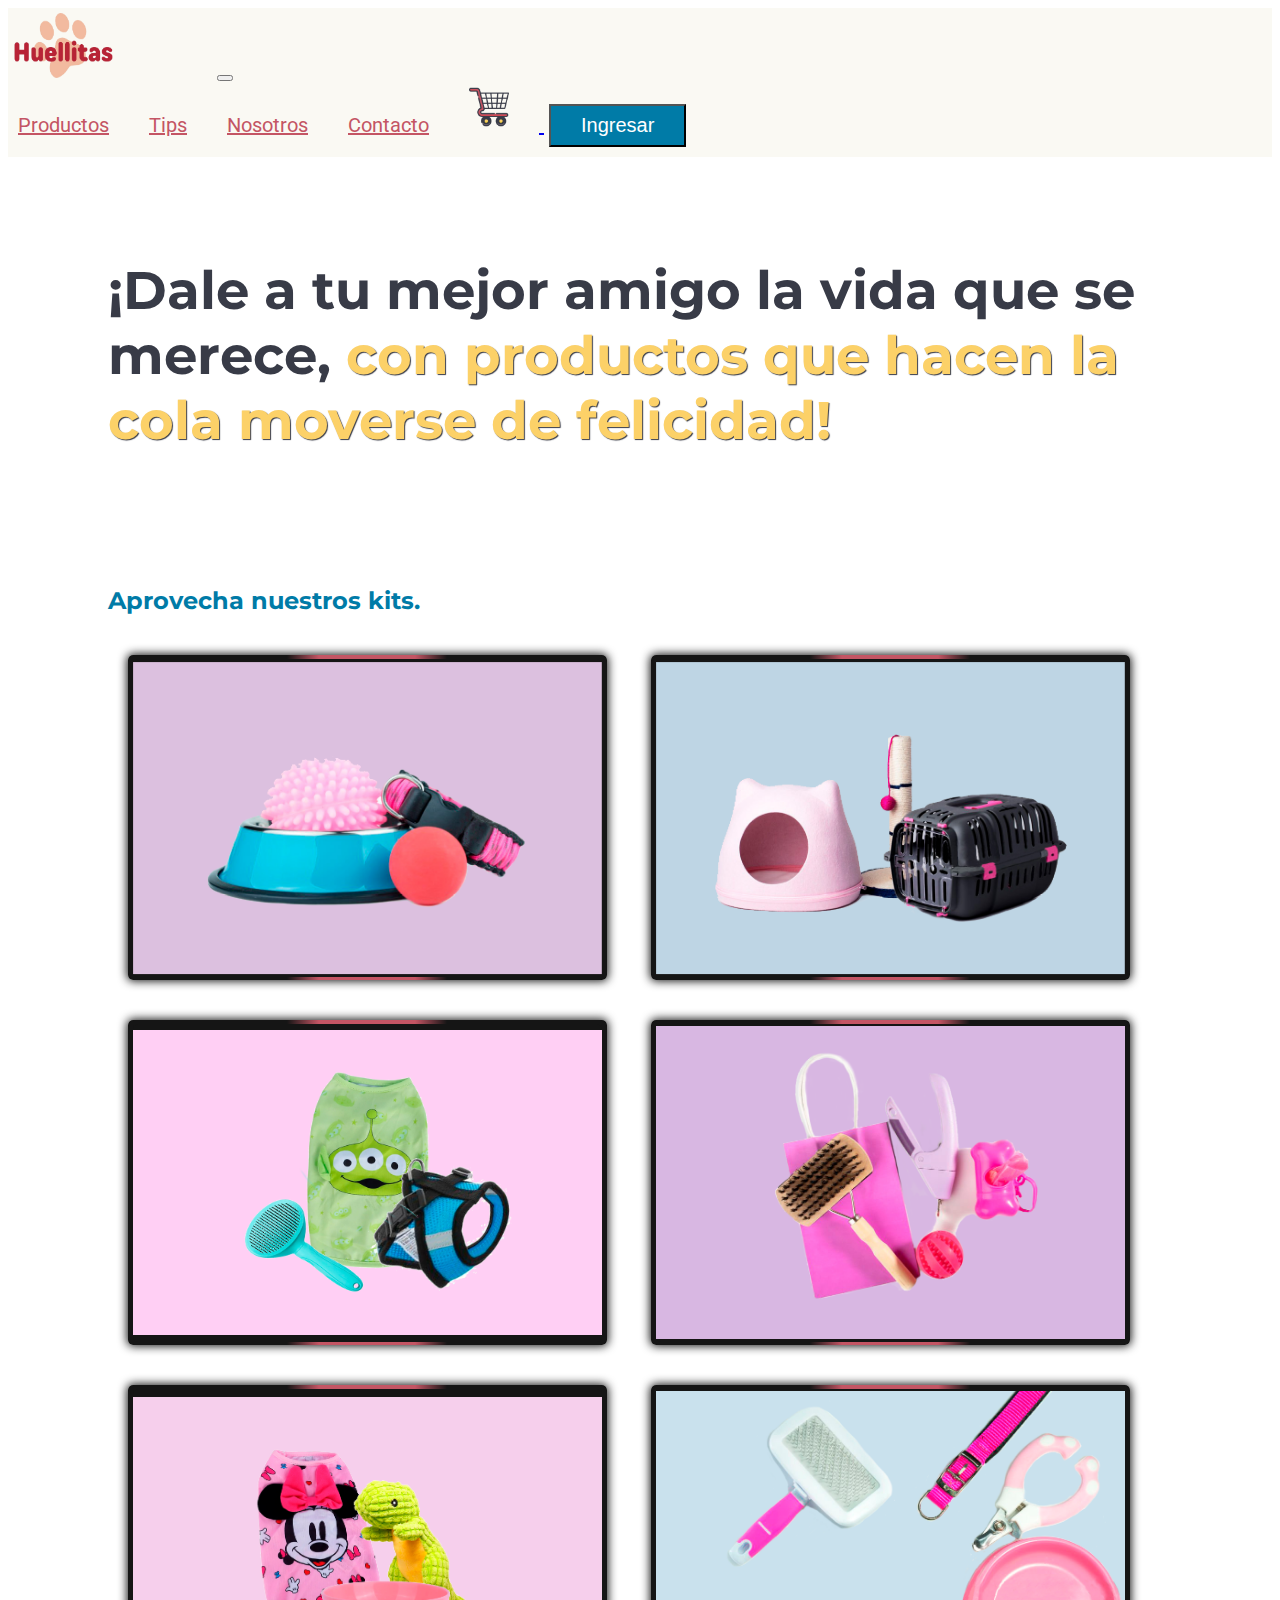
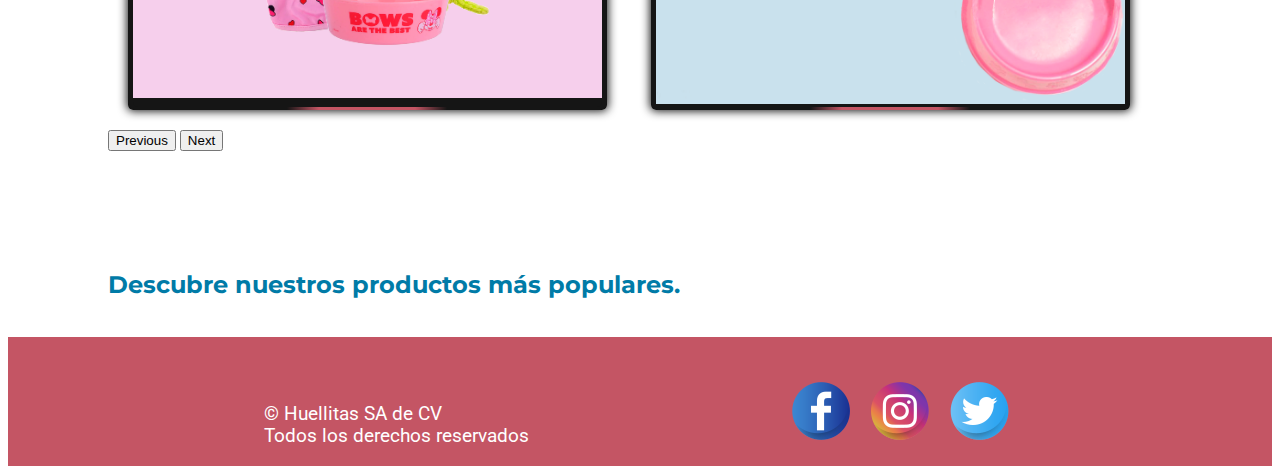
==== commit 9bfa3dbd: "Se borran avavances en categorias, pruebas cambios footer" ====
--- a/index.html
+++ b/index.html
@@ -31,7 +31,7 @@
     <title>Home</title>
   </head>
   <body>
-    <nav class="navbar navbar-expand-xl">
+    <nav class="navbar navbar-expand-xl fixed-top">
       <div class="container">
         <a href="index.html"><img src="src/img/LogoHuellitas.png" alt="Logo Huellitas" /></a>
         <!--Imagen del logo de la pagina web Huellitas-->
@@ -70,7 +70,7 @@
     <div class="espacio">
       <h2 class="encabezado negro">¡Dale a tu mejor amigo la vida que se merece, <span class="amarillo">con productos que hacen la cola moverse de felicidad!</span></h2>
     </div>
-      <h5 class="azul">Da un primer vistazo a nuestros kits.</h5>
+      <h5 class="azul">Aprovecha nuestros kits.</h5>
    
     <div id="carouselExampleFade" class="carousel slide carousel-fade">
       <div class="carousel-inner">
@@ -100,6 +100,8 @@
                           <li>Dos Pelotas.</li>
                         </ol>
                         <strong>$200</strong>
+                        <img class="botonKit" src="src/img/CarritoCompras.png" width="25px" height="20px" alt="..." style="float: right;">
+                        <img class="botonKit" src="src/img/corazon button.png" width="20px" height="20px" alt="..." style="float: right;">
                     </div>              
                   </div>
                 </div>
@@ -131,6 +133,8 @@
                           <li>Jaula transportadora (Kennel).</li>
                         </ol>
                         <strong>$350</strong>
+                        <img class="botonKit" src="src/img/CarritoCompras.png" width="25px" height="20px" alt="..." style="float: right;">
+                        <img class="botonKit" src="src/img/corazon button.png" width="20px" height="20px" alt="..." style="float: right;">
                     </div>              
                   </div>
                 </div>
@@ -163,6 +167,8 @@
                           <li>Un cepillo.</li>
                         </ol>
                         <strong>$150</strong>
+                        <img  class="botonKit" src="src/img/CarritoCompras.png"  width="25px" height="20px" alt="..." style="float: right;">
+                        <img  class="botonKit"src="src/img/corazon button.png" width="20px" height="20px" alt="..." style="float: right;">
                     </div>              
                   </div>
                 </div>
@@ -194,6 +200,8 @@
                           <li>Bolsas.</li>
                         </ol>
                         <strong>$250</strong>
+                        <img  class="botonKit" src="src/img/CarritoCompras.png"  width="25px" height="20px" alt="..." style="float: right;">
+                        <img  class="botonKit"src="src/img/corazon button.png" width="20px" height="20px" alt="..." style="float: right;">
                     </div>              
                   </div>
                 </div>
@@ -225,7 +233,9 @@
                           <li>Suéter rosa de Mimi.</li>
                           <li>Peluche de dinosaurio.</li>
                         </ol>
-                        <strong>$150</strong>   
+                        <strong>$150</strong>
+                        <img  class="botonKit" src="src/img/CarritoCompras.png"  width="25px" height="20px" alt="..." style="float: right;">
+                        <img  class="botonKit"src="src/img/corazon button.png" width="20px" height="20px" alt="..." style="float: right;">
                     </div>              
                   </div>
                 </div>
@@ -257,6 +267,8 @@
                           <li>Corta garras.</li>
                         </ol>
                         <strong>$250</strong>
+                        <img  class="botonKit" src="src/img/CarritoCompras.png"  width="25px" height="20px" alt="..." style="float: right;">
+                        <img  class="botonKit"src="src/img/corazon button.png" width="20px" height="20px" alt="..." style="float: right;">
                     </div>              
                   </div>
                 </div>
@@ -273,40 +285,10 @@
         <span class="carousel-control-next-icon" aria-hidden="true" style="background-image: url(/src/img/flechaDer.png)"></span>
         <span class="visually-hidden">Next</span>
       </button>
-      <br>
     </div>
-    <div class="btnconseguir">
-    <a href="catalogo.html"><button class="Consiguelos">¡Consíguelos!</button></a>
-    </div>
-    <br>
-    <h5 class="azul">Échale un vistazo a algunos productos.</h5>
-    <br>
-    <article>
-      <div class="card" style="width: 18rem;">
-        <img class="card-img-top" src="src/img/Productos/PelucheDinosaurio.jpg" alt="Card image cap">
-        <div class="card-body">
-          <p class="card-text">Peluche para mascota de dinosaurio, 100% Poliéster 35.5x13 Cm</p>
-        </div>
-        <h5 class="card-precio">$129.90</h5>
-      </div>
-      <div class="card" style="width: 18rem;">
-        <img class="card-img-top" src="src/img/Productos/TazonRosa.jpg" alt="Card image cap">
-        <div class="card-body">
-          <p class="card-text">Tazón para mascota de Disney Minnie mouse, plástico y de color rosa</p>
-        </div>
-        <h5 class="card-precio">$185.09</h5>
-      </div>
-      <div class="card" style="width: 18rem;">
-        <img class="card-img-top" src="src/img/Productos/DisfrazLaGarra.jpg" alt="Card image cap">
-        <div class="card-body">
-          <p class="card-text">Disfraz para mascota, de Disney alíen toy story, textil de color verde y grande</p>
-        </div>
-        <h5 class="card-precio">$149.90</h5>
-      </div>
-    </article>
-  </div>
-<br>
-  <div class="btnconseguir"> <a href="catalogo.html"><button class="Consiguelos">¡Consíguelos!</button></a> </div>
+    
+    <h5 class="azul"> <br/>Descubre nuestros productos más populares.</h5>
+   
     </main class="container">
     <!--footer-->
     <br>
@@ -315,7 +297,7 @@
           <p style="color: white;"> <br/> © Huellitas SA de CV <br/>
           Todos los derechos reservados <br/></p>
         </div>
-        <div class="col-md-4 d-flex justify-content-space" id="foterImags">
+        <div class="col-md-4 d-flex justify-content-space" id="footerImags">
           <a href="#"><img src="src/img/facebook.png" alt="facebook" /></a>
           <a href="#"><img src="src/img/instagram.png" alt="instagram" /></a>
           <a href="#"><img src="src/img/twitter.png" alt="twitter" /></a>
--- a/css/styles.css
+++ b/css/styles.css
@@ -200,6 +200,8 @@
   } */
 
 footer{
+    left: 0;
+    bottom: 0;
     padding-top: 25px;
     align-items: center;
     display: flex;
@@ -208,7 +210,7 @@
     width: 100%;/*ancho 100 del dispositivo*/
     background-color:#C45564; 
     font-family: 'Roboto', sans-serif;
-    font-size: 20pt;  
+    font-size: 14pt;  
     justify-content: space-evenly;/*especifico para los div del footer*/
     /*position: fixed;*/
     /* bottom: 0;*/
--- a/css/principal.css
+++ b/css/principal.css
@@ -265,6 +265,8 @@
     row-gap: 20px;
     display: grid;
     grid-template-columns: 1fr 1fr 1fr;
+    justify-items: center;
+      align-items: center;
    
   }
     @media (width <1205px){
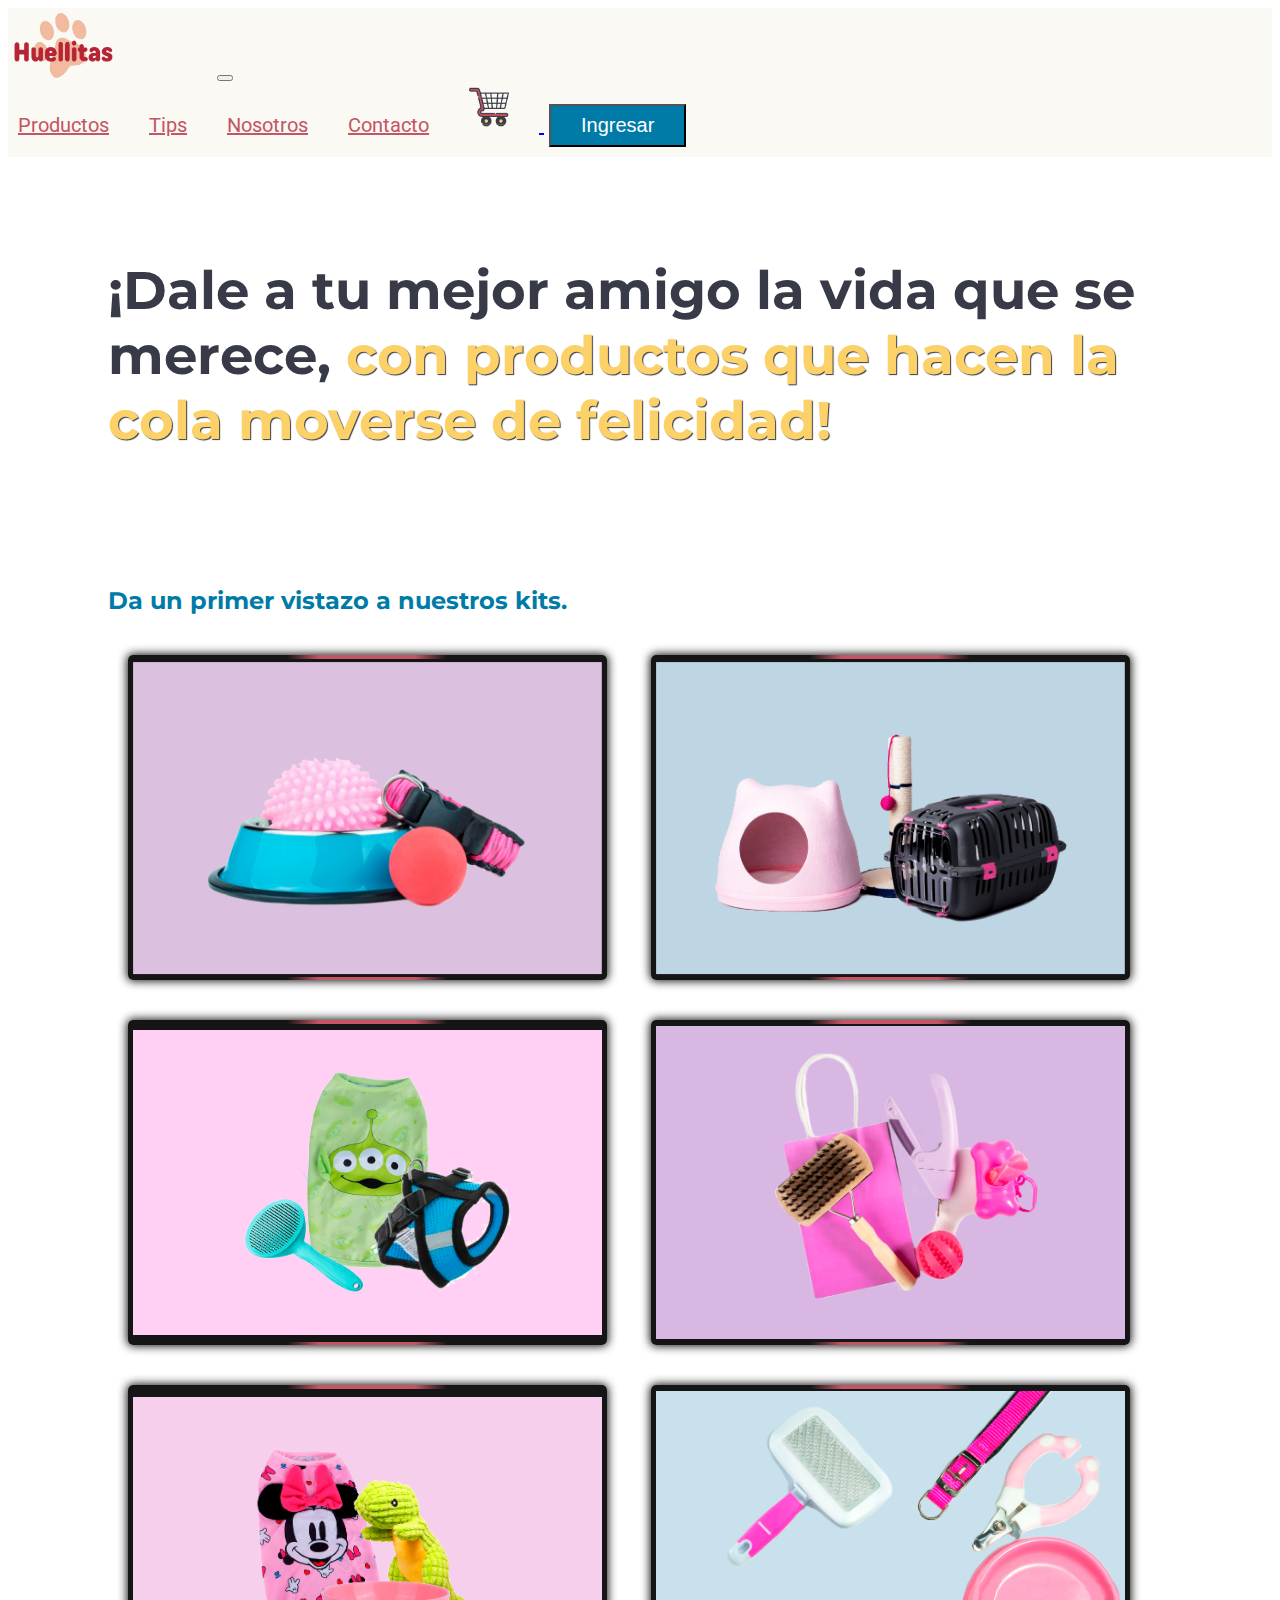
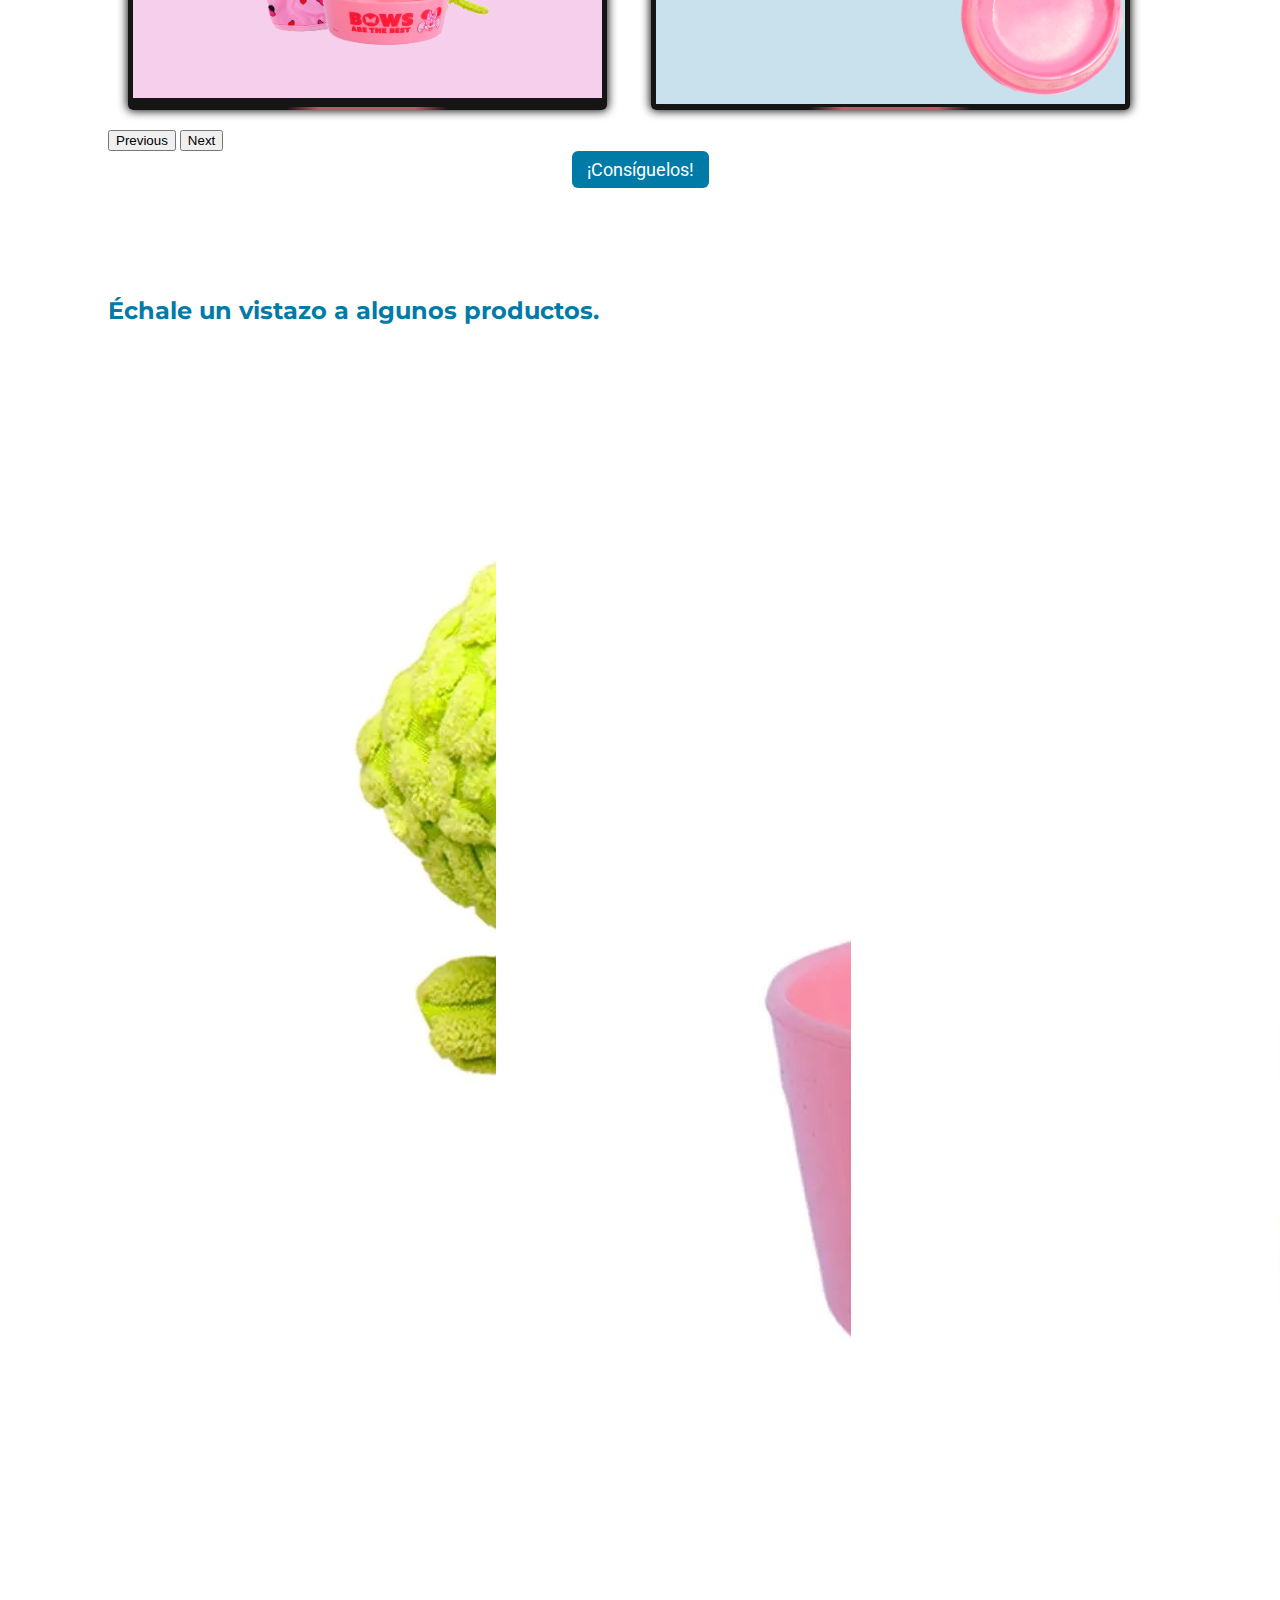
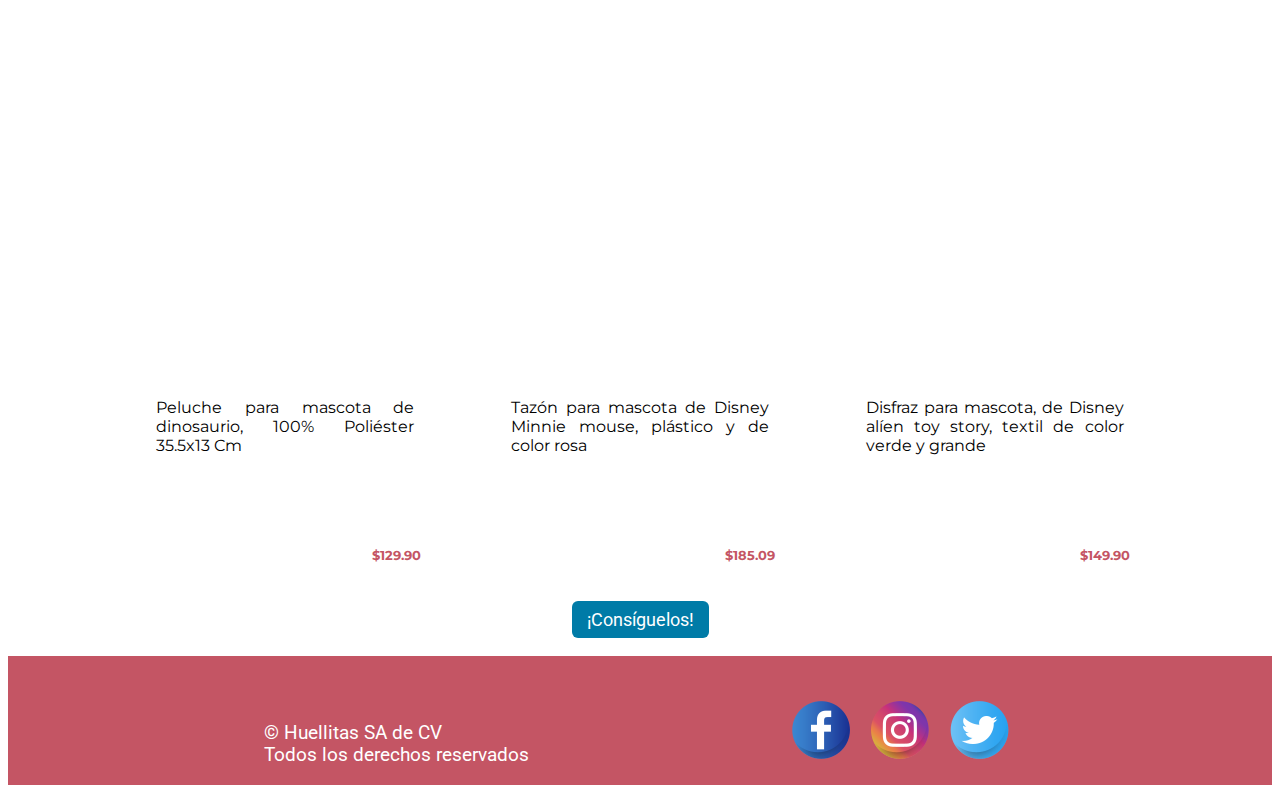
==== commit 2cc2c662: "Merge branch 'develop' into maquetacion_acs" ====
--- a/index.html
+++ b/index.html
@@ -70,7 +70,7 @@
     <div class="espacio">
       <h2 class="encabezado negro">¡Dale a tu mejor amigo la vida que se merece, <span class="amarillo">con productos que hacen la cola moverse de felicidad!</span></h2>
     </div>
-      <h5 class="azul">Aprovecha nuestros kits.</h5>
+      <h5 class="azul">Da un primer vistazo a nuestros kits.</h5>
    
     <div id="carouselExampleFade" class="carousel slide carousel-fade">
       <div class="carousel-inner">
@@ -100,8 +100,6 @@
                           <li>Dos Pelotas.</li>
                         </ol>
                         <strong>$200</strong>
-                        <img class="botonKit" src="src/img/CarritoCompras.png" width="25px" height="20px" alt="..." style="float: right;">
-                        <img class="botonKit" src="src/img/corazon button.png" width="20px" height="20px" alt="..." style="float: right;">
                     </div>              
                   </div>
                 </div>
@@ -133,8 +131,6 @@
                           <li>Jaula transportadora (Kennel).</li>
                         </ol>
                         <strong>$350</strong>
-                        <img class="botonKit" src="src/img/CarritoCompras.png" width="25px" height="20px" alt="..." style="float: right;">
-                        <img class="botonKit" src="src/img/corazon button.png" width="20px" height="20px" alt="..." style="float: right;">
                     </div>              
                   </div>
                 </div>
@@ -167,8 +163,6 @@
                           <li>Un cepillo.</li>
                         </ol>
                         <strong>$150</strong>
-                        <img  class="botonKit" src="src/img/CarritoCompras.png"  width="25px" height="20px" alt="..." style="float: right;">
-                        <img  class="botonKit"src="src/img/corazon button.png" width="20px" height="20px" alt="..." style="float: right;">
                     </div>              
                   </div>
                 </div>
@@ -200,8 +194,6 @@
                           <li>Bolsas.</li>
                         </ol>
                         <strong>$250</strong>
-                        <img  class="botonKit" src="src/img/CarritoCompras.png"  width="25px" height="20px" alt="..." style="float: right;">
-                        <img  class="botonKit"src="src/img/corazon button.png" width="20px" height="20px" alt="..." style="float: right;">
                     </div>              
                   </div>
                 </div>
@@ -233,9 +225,7 @@
                           <li>Suéter rosa de Mimi.</li>
                           <li>Peluche de dinosaurio.</li>
                         </ol>
-                        <strong>$150</strong>
-                        <img  class="botonKit" src="src/img/CarritoCompras.png"  width="25px" height="20px" alt="..." style="float: right;">
-                        <img  class="botonKit"src="src/img/corazon button.png" width="20px" height="20px" alt="..." style="float: right;">
+                        <strong>$150</strong>   
                     </div>              
                   </div>
                 </div>
@@ -267,8 +257,6 @@
                           <li>Corta garras.</li>
                         </ol>
                         <strong>$250</strong>
-                        <img  class="botonKit" src="src/img/CarritoCompras.png"  width="25px" height="20px" alt="..." style="float: right;">
-                        <img  class="botonKit"src="src/img/corazon button.png" width="20px" height="20px" alt="..." style="float: right;">
                     </div>              
                   </div>
                 </div>
@@ -285,10 +273,40 @@
         <span class="carousel-control-next-icon" aria-hidden="true" style="background-image: url(/src/img/flechaDer.png)"></span>
         <span class="visually-hidden">Next</span>
       </button>
+      <br>
     </div>
-    
-    <h5 class="azul"> <br/>Descubre nuestros productos más populares.</h5>
-   
+    <div class="btnconseguir">
+    <a href="catalogo.html"><button class="Consiguelos">¡Consíguelos!</button></a>
+    </div>
+    <br>
+    <h5 class="azul">Échale un vistazo a algunos productos.</h5>
+    <br>
+    <article>
+      <div class="card" style="width: 18rem;">
+        <img class="card-img-top" src="src/img/Productos/PelucheDinosaurio.jpg" alt="Card image cap">
+        <div class="card-body">
+          <p class="card-text">Peluche para mascota de dinosaurio, 100% Poliéster 35.5x13 Cm</p>
+        </div>
+        <h5 class="card-precio">$129.90</h5>
+      </div>
+      <div class="card" style="width: 18rem;">
+        <img class="card-img-top" src="src/img/Productos/TazonRosa.jpg" alt="Card image cap">
+        <div class="card-body">
+          <p class="card-text">Tazón para mascota de Disney Minnie mouse, plástico y de color rosa</p>
+        </div>
+        <h5 class="card-precio">$185.09</h5>
+      </div>
+      <div class="card" style="width: 18rem;">
+        <img class="card-img-top" src="src/img/Productos/DisfrazLaGarra.jpg" alt="Card image cap">
+        <div class="card-body">
+          <p class="card-text">Disfraz para mascota, de Disney alíen toy story, textil de color verde y grande</p>
+        </div>
+        <h5 class="card-precio">$149.90</h5>
+      </div>
+    </article>
+  </div>
+<br>
+  <div class="btnconseguir"> <a href="catalogo.html"><button class="Consiguelos">¡Consíguelos!</button></a> </div>
     </main class="container">
     <!--footer-->
     <br>
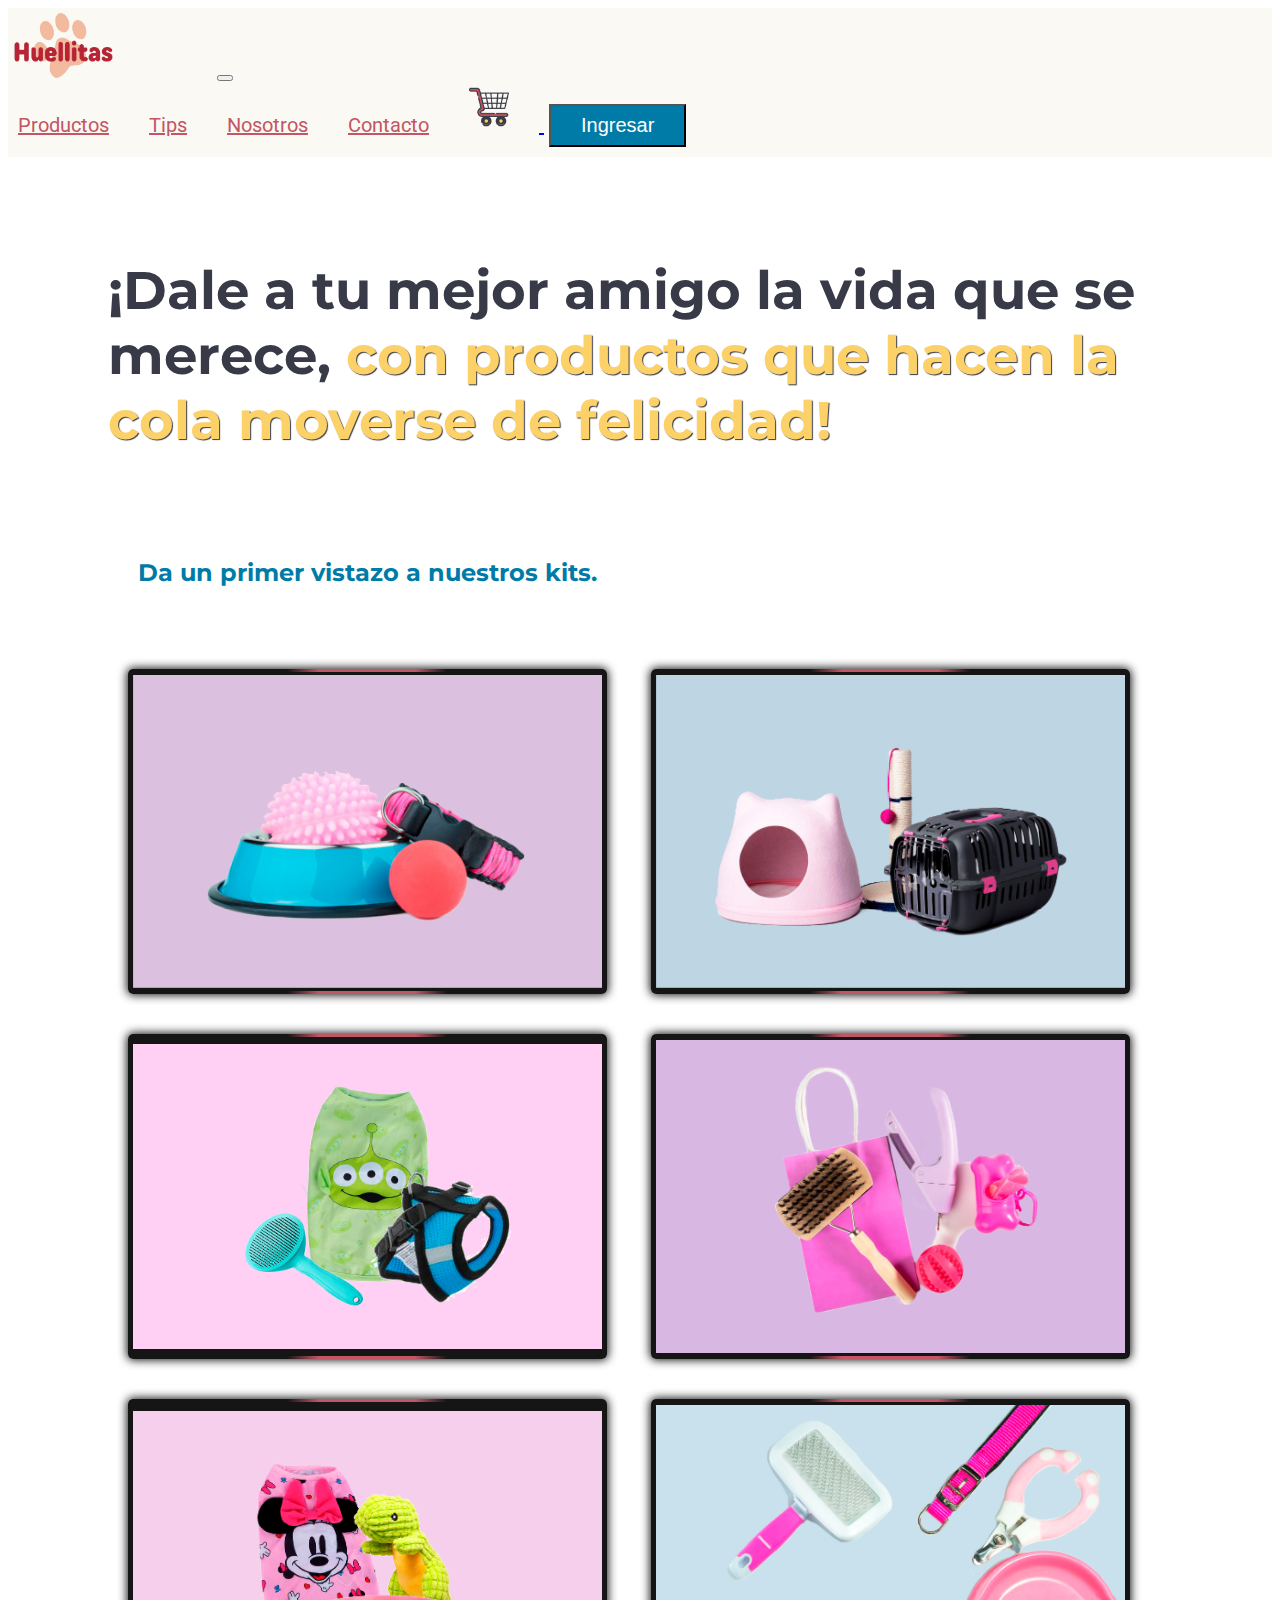
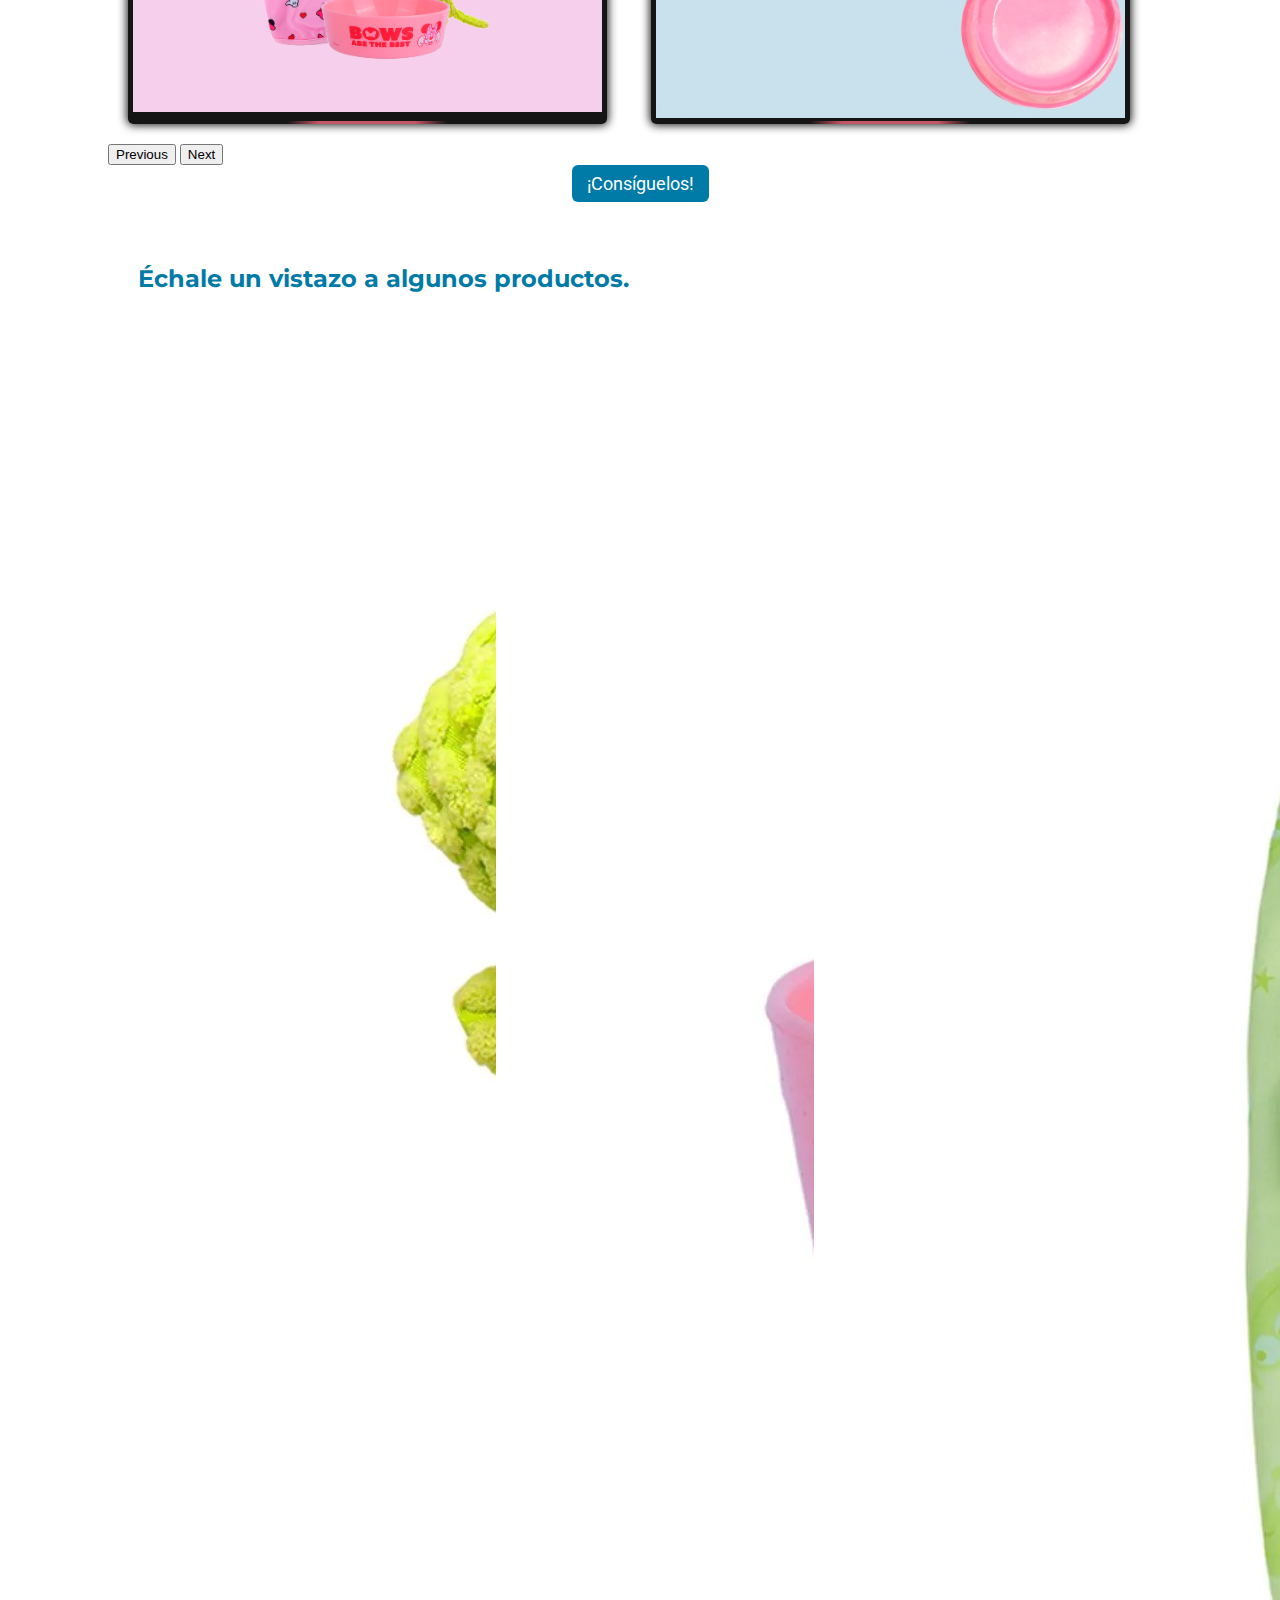
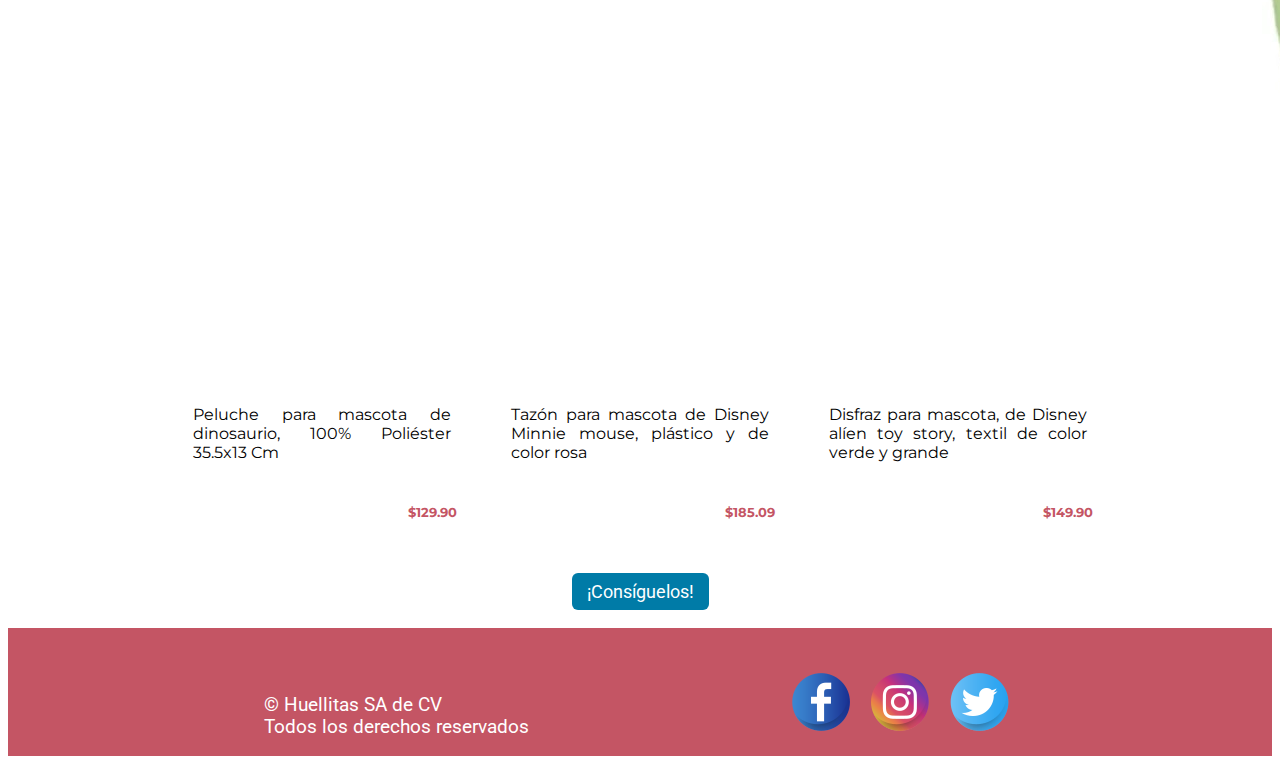
==== commit fe8b1dff: "Se corrigio la responsividad de la pagina de inicio" ====
--- a/index.html
+++ b/index.html
@@ -70,7 +70,7 @@
     <div class="espacio">
       <h2 class="encabezado negro">¡Dale a tu mejor amigo la vida que se merece, <span class="amarillo">con productos que hacen la cola moverse de felicidad!</span></h2>
     </div>
-      <h5 class="azul">Da un primer vistazo a nuestros kits.</h5>
+      <h4 class="azul">Da un primer vistazo a nuestros kits.</h4>
    
     <div id="carouselExampleFade" class="carousel slide carousel-fade">
       <div class="carousel-inner">
@@ -278,9 +278,7 @@
     <div class="btnconseguir">
     <a href="catalogo.html"><button class="Consiguelos">¡Consíguelos!</button></a>
     </div>
-    <br>
-    <h5 class="azul">Échale un vistazo a algunos productos.</h5>
-    <br>
+    <h4 class="azul">Échale un vistazo a algunos productos.</h4>
     <article>
       <div class="card" style="width: 18rem;">
         <img class="card-img-top" src="src/img/Productos/PelucheDinosaurio.jpg" alt="Card image cap">
@@ -302,6 +300,13 @@
           <p class="card-text">Disfraz para mascota, de Disney alíen toy story, textil de color verde y grande</p>
         </div>
         <h5 class="card-precio">$149.90</h5>
+      </div>
+      <div id="cuartacard" class="card" style="width: 18rem;">
+        <img class="card-img-top" src="src/img/Productos/ChalecoArnes.jpg" alt="Card image cap">
+        <div class="card-body">
+          <p class="card-text">Chaleco con arnés para mascotas 100% poliéster azul 25x35</p>
+        </div>
+        <h5 class="card-precio">$99.90</h5>
       </div>
     </article>
   </div>
@@ -315,7 +320,7 @@
           <p style="color: white;"> <br/> © Huellitas SA de CV <br/>
           Todos los derechos reservados <br/></p>
         </div>
-        <div class="col-md-4 d-flex justify-content-space" id="footerImags">
+        <div class="col-md-4 d-flex justify-content-space" id="foterImags">
           <a href="#"><img src="src/img/facebook.png" alt="facebook" /></a>
           <a href="#"><img src="src/img/instagram.png" alt="instagram" /></a>
           <a href="#"><img src="src/img/twitter.png" alt="twitter" /></a>
--- a/css/principal.css
+++ b/css/principal.css
@@ -260,33 +260,7 @@
   .btnconseguir{
   text-align: center;
   } 
-  article{
-    
-    row-gap: 20px;
-    display: grid;
-    grid-template-columns: 1fr 1fr 1fr;
-    justify-items: center;
-      align-items: center;
-   
-  }
-    @media (width <1205px){
-      article {
-       grid-template-columns: 1fr 1fr;
-     
-       }
-      }
-      @media (width <426px){
-        article {
-         grid-template-columns: 1fr;
-      
-         }
-        }
-        .card:hover{
-          transform: scale(1.05);
-          box-shadow: 1px 1px 10px gray;
-          transition: transform 0.3s ease-in-out;
-        }
-        /* Card - Cambiar la posicion del precio */
+   /* Card - Cambiar la posicion del precio */
 .card-precio{
   text-align: right;
   margin-top: auto;
@@ -304,5 +278,101 @@
     height: 150px;
     text-align: justify;
   }
-  
-  +  .card:hover{
+    transform: scale(1.05);
+    box-shadow: 1px 1px 10px gray;
+    transition: transform 0.3s ease-in-out;
+  }
+  
+   /*Card - Acomodar de forma uniforme todas las card */
+  article {
+  display: flex;
+  flex-wrap: wrap;
+  justify-content: center;
+  align-items: center;
+}
+/* Card - Cambiar el tamaño de toda la card */
+.card{
+  margin: 15px;
+  width: 18rem; /* Tamaño de mi card */
+  transition: transform 0.3s ease-in-out;
+}
+/* Card - Modificar todo lo que se encuentre dentro de la card */
+.card-body {
+  display: flex;
+  flex-direction: column;
+  padding: 15px;
+  font-family: "Montserrat", sans-serif;
+  text-align: justify;
+  height: 100px;
+}
+
+/* Media Queries */
+@media (width <1441px){
+  article {
+   #cuartacard{
+    display: none;
+   }
+   }
+}
+
+@media (max-width: 768px){
+  .card{
+      width: 15rem; /* Tamaño de mi card para tablet */
+  }
+}
+
+@media (max-width: 426px){
+  .card{
+      width: 15rem; /* Tamaño de mi card para dispositivos móviles */
+  }
+}
+
+/* Titulo de la pagina */
+h4{
+  /* font-family: "Roboto", sans-serif; */
+  font-family: "Montserrat", sans-serif;
+  padding: 30px;
+  font-weight: bold;
+}
+
+/* Estilos específicos para Laptop (máximo ancho de 1024px) */
+@media (max-width: 1024px) {
+  /* h2 del titulo del encabezado */
+  h4{
+      font-size: 32px;
+  }
+}
+
+/* Estilos específicos para Tablet (máximo ancho de 768px) */
+@media (max-width: 768px){
+  /* h2 del titulo del encabezado */
+  h4{
+      font-size: 29px;
+  }
+}
+
+/* Estilos específicos para Mobile L (máximo ancho de 425px) */
+@media (max-width: 426px){
+  /* h4 del titulo del encabezado */
+  h4{
+      font-size: 25px;
+      font-weight: bold;
+  }
+}
+
+@media (max-width: 376px) {
+  /* h2 del titulo del encabezado */
+  h4{
+      font-size: 25px;
+      font-weight: bold;
+  }
+}
+
+@media (max-width: 320px) {
+  /* h2 del titulo del encabezado */
+  h4{
+      font-size: 25px;
+      font-weight: bold;
+  }
+}